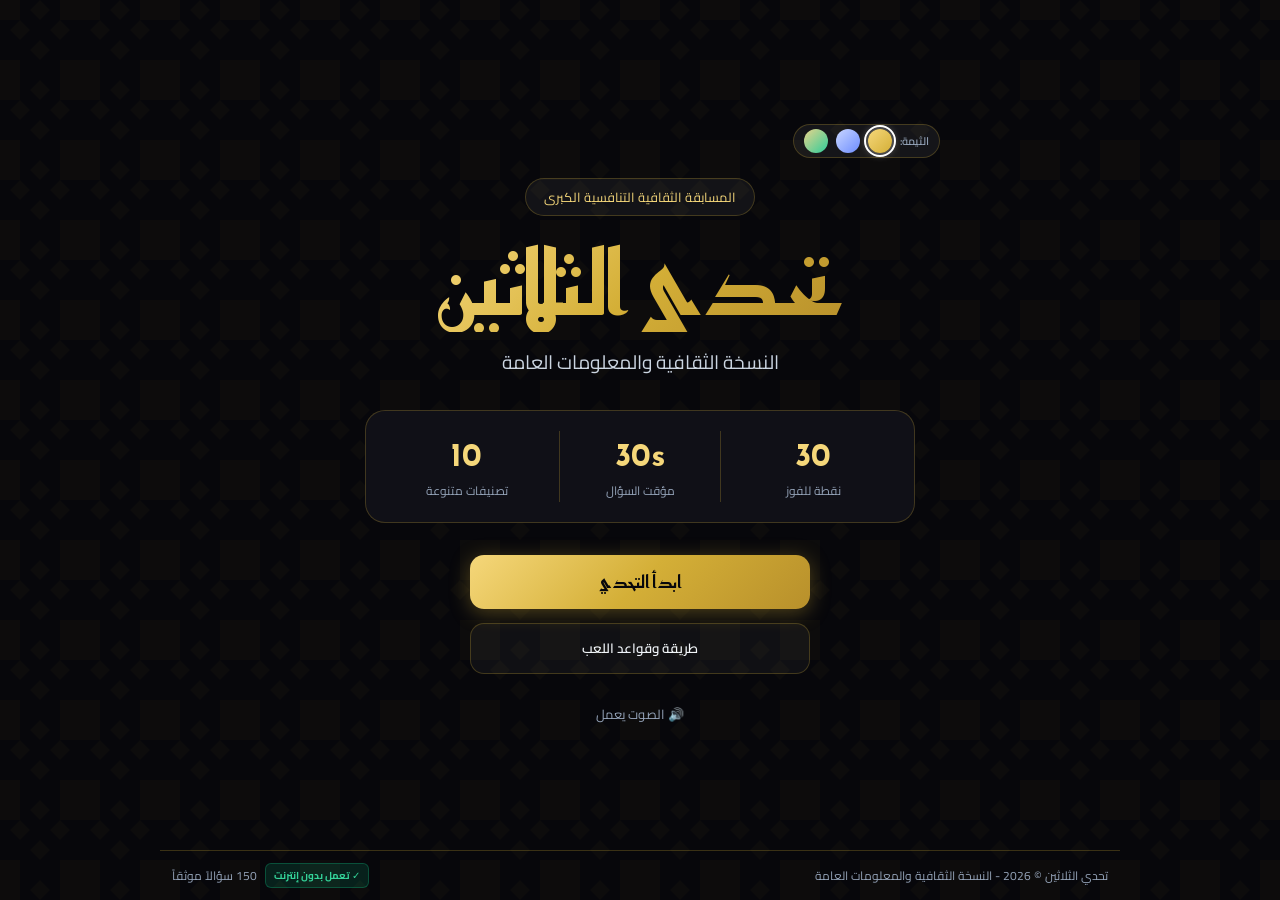
==== public/tahadi-al-thalatheen.html @ 45500a07 "feat: initialize project structure for 30-Challenge Set up React with TypeScript, Tailwind CSS, and " ====
<!DOCTYPE html>
<html lang="ar" dir="rtl" data-theme="gold">
<head>
  <meta charset="UTF-8">
  <meta name="viewport" content="width=device-width, initial-scale=1.0, maximum-scale=1.0, user-scalable=no">
  <title>تحدي الثلاثين - النسخة الثقافية والمعلومات العامة</title>
  
  <!-- PWA & Mobile Meta Tags -->
  <link rel="manifest" href="./manifest.webmanifest">
  <meta name="theme-color" content="#07070B" id="metaThemeColor">
  <meta name="mobile-web-app-capable" content="yes">
  <meta name="apple-mobile-web-app-capable" content="yes">
  <meta name="apple-mobile-web-app-status-bar-style" content="black-translucent">
  <meta name="apple-mobile-web-app-title" content="تحدي 30">
  <link rel="apple-touch-icon" href="./icon.svg">
  <link rel="icon" type="image/svg+xml" href="./icon.svg">

  <!-- Immediate Theme Initializer to Prevent Flash of Unstyled Theme -->
  <script>
    try {
      const savedTheme = localStorage.getItem('tahadi_theme');
      if (savedTheme && ['gold', 'royal-blue', 'emerald'].includes(savedTheme)) {
        document.documentElement.setAttribute('data-theme', savedTheme);
      }
    } catch(e) {}
  </script>

  <!-- Google Fonts: Cairo (Questions & Body) + Reem Kufi (Titles & Display) -->
  <link rel="preconnect" href="https://fonts.googleapis.com">
  <link rel="preconnect" href="https://fonts.gstatic.com" crossorigin>
  <link href="https://fonts.googleapis.com/css2?family=Cairo:wght@400;600;700;800&family=Reem+Kufi:wght@600;700;800;900&display=swap" rel="stylesheet">

  <style>
    /* Reset & Base */
    *, *::before, *::after {
      box-sizing: border-box;
      margin: 0;
      padding: 0;
    }

    /* ========================================================
       Theme Definitions via CSS Variables on :root & data-theme
       ======================================================== */
    :root, [data-theme="gold"] {
      --font-question: "Cairo", "Tajawal", system-ui, -apple-system, "Segoe UI", sans-serif;
      --bg-dark: #07070B;
      --bg-surface: #0E0E16;
      --bg-card: rgba(18, 18, 26, 0.85);
      --accent-primary: #D4AF37;
      --accent-light: #F5D77A;
      --accent-dark: #B8902B;
      --text-main: #F1F5F9;
      --text-muted: #94A3B8;
      --border-accent: rgba(212, 175, 55, 0.25);
      --glow-accent: rgba(212, 175, 55, 0.35);
      --pattern-color: %23D4AF37;
      --theme-meta: #07070B;
    }

    [data-theme="royal-blue"] {
      --font-question: "Cairo", "Tajawal", system-ui, -apple-system, "Segoe UI", sans-serif;
      --bg-dark: #060B1A;
      --bg-surface: #0A132C;
      --bg-card: rgba(15, 27, 61, 0.85);
      --accent-primary: #6C8CFF;
      --accent-light: #C9D6FF;
      --accent-dark: #3B62E0;
      --text-main: #F0F4FF;
      --text-muted: #8DA2D4;
      --border-accent: rgba(108, 140, 255, 0.3);
      --glow-accent: rgba(108, 140, 255, 0.4);
      --pattern-color: %236C8CFF;
      --theme-meta: #060B1A;
    }

    [data-theme="emerald"] {
      --font-question: "Cairo", "Tajawal", system-ui, -apple-system, "Segoe UI", sans-serif;
      --bg-dark: #04120E;
      --bg-surface: #071D17;
      --bg-card: rgba(11, 42, 33, 0.85);
      --accent-primary: #2ECC9A;
      --accent-light: #E8D48B;
      --accent-dark: #1B8E68;
      --text-main: #F0FDF8;
      --text-muted: #7AAFA0;
      --border-accent: rgba(46, 204, 154, 0.3);
      --glow-accent: rgba(46, 204, 154, 0.4);
      --pattern-color: %232ECC9A;
      --theme-meta: #04120E;
    }

    body {
      background-color: var(--bg-dark);
      color: var(--text-main);
      font-family: 'Cairo', system-ui, -apple-system, sans-serif;
      min-height: 100vh;
      display: flex;
      flex-direction: column;
      user-select: none;
      -webkit-user-select: none;
      overflow-x: hidden;
      position: relative;
      transition: background-color 0.4s ease, color 0.4s ease;
    }

    h1, h2, h3, .font-display {
      font-family: 'Reem Kufi', 'Cairo', sans-serif;
    }

    /* Typography specific to Questions, Answers, and Hints */
    .question-card {
      font-family: var(--font-question);
    }
    .question-text {
      font-family: var(--font-question);
      font-weight: 700;
      line-height: 1.8;
      font-size: clamp(1.25rem, 2.2vw + 0.8rem, 2.4rem);
      text-wrap: balance;
      letter-spacing: 0;
      color: var(--text-main);
    }
    .answer-text {
      font-family: var(--font-question);
      font-weight: 800;
      letter-spacing: 0;
      color: var(--accent-light);
    }
    .hint-text {
      font-family: var(--font-question);
      font-weight: 600;
      letter-spacing: 0;
      font-size: 0.95em;
    }

    /* Subtle Islamic Geometric Pattern with Dynamic Variable */
    .bg-pattern {
      position: fixed;
      inset: 0;
      pointer-events: none;
      opacity: 0.035;
      background-image: url("data:image/svg+xml,%3Csvg width='80' height='80' viewBox='0 0 80 80' xmlns='http://www.w3.org/2000/svg'%3E%3Cg fill='%23D4AF37' fill-rule='evenodd'%3E%3Cpath d='M40 0l10 10-10 10-10-10L40 0zm0 40l10 10-10 10-10-10L40 40zm-20-20l10 10-10 10-10-10L20 20zm40 0l10 10-10 10-10-10L60 20zM0 0h20v20H0V0zm60 0h20v20H60V0zM0 60h20v20H0V60zm60 0h20v20H60V60z'/%3E%3C/g%3E%3C/svg%3E");
      z-index: 0;
      transition: opacity 0.4s ease;
    }

    .accent-gradient-text {
      background: linear-gradient(135deg, var(--accent-light) 0%, var(--accent-primary) 50%, var(--accent-dark) 100%);
      -webkit-background-clip: text;
      -webkit-text-fill-color: transparent;
    }

    .glass-box {
      background: var(--bg-card);
      backdrop-filter: blur(16px);
      -webkit-backdrop-filter: blur(16px);
      border: 1px solid var(--border-accent);
      border-radius: 20px;
      transition: background 0.4s ease, border-color 0.4s ease, box-shadow 0.4s ease;
    }

    .accent-glow {
      box-shadow: 0 0 25px -5px var(--glow-accent);
    }
    .accent-glow-lg {
      box-shadow: 0 0 45px -5px var(--glow-accent);
    }

    /* Buttons */
    button {
      font-family: inherit;
      cursor: pointer;
      border: none;
      outline: none;
      transition: all 0.2s cubic-bezier(0.16, 1, 0.3, 1);
    }
    button:active {
      transform: scale(0.97);
    }
    button:disabled {
      opacity: 0.35;
      cursor: not-allowed;
      transform: none !important;
    }

    .btn-accent {
      background: linear-gradient(135deg, var(--accent-light) 0%, var(--accent-primary) 50%, var(--accent-dark) 100%);
      color: #07070B;
      font-weight: 800;
      border-radius: 14px;
      padding: 14px 28px;
      font-size: 1.1rem;
      box-shadow: 0 4px 20px var(--glow-accent);
    }
    .btn-accent:hover {
      filter: brightness(1.1);
    }

    .btn-outline {
      background: rgba(255, 255, 255, 0.04);
      border: 1px solid var(--border-accent);
      color: var(--text-main);
      border-radius: 14px;
      padding: 12px 24px;
      font-weight: 600;
    }
    .btn-outline:hover {
      background: rgba(255, 255, 255, 0.08);
      border-color: var(--accent-primary);
    }

    .btn-success {
      background: linear-gradient(135deg, #10B981 0%, #059669 100%);
      color: #FFFFFF;
      font-weight: 800;
      border-radius: 16px;
      padding: 16px;
      font-size: 1.1rem;
      box-shadow: 0 4px 20px rgba(16, 185, 129, 0.3);
    }
    .btn-danger {
      background: linear-gradient(135deg, #EF4444 0%, #DC2626 100%);
      color: #FFFFFF;
      font-weight: 800;
      border-radius: 16px;
      padding: 16px;
      font-size: 1.1rem;
      box-shadow: 0 4px 20px rgba(239, 68, 68, 0.3);
    }

    /* Container Layout */
    .container {
      width: 100%;
      max-width: 960px;
      margin: 0 auto;
      padding: 16px;
      position: relative;
      z-index: 10;
      flex: 1;
      display: flex;
      flex-direction: column;
    }

    @keyframes pulseUrgent {
      0%, 100% { transform: scale(1); opacity: 1; }
      50% { transform: scale(1.05); opacity: 0.85; }
    }
    .urgent-timer {
      animation: pulseUrgent 0.6s infinite ease-in-out;
    }

    /* Flame Glow Animations for Streak */
    @keyframes flamePulse {
      0%, 100% { transform: scale(1); filter: drop-shadow(0 0 5px #F59E0B); }
      50% { transform: scale(1.18); filter: drop-shadow(0 0 14px #EF4444); }
    }
    .flame-active {
      display: inline-block;
      animation: flamePulse 1s infinite ease-in-out;
    }

    /* Modals */
    .modal-overlay {
      position: fixed;
      inset: 0;
      background: rgba(0, 0, 0, 0.84);
      backdrop-filter: blur(12px);
      z-index: 100;
      display: flex;
      align-items: center;
      justify-content: center;
      padding: 16px;
    }
    .modal-box {
      width: 100%;
      max-width: 540px;
      background: var(--bg-surface);
      border: 1px solid var(--border-accent);
      border-radius: 24px;
      padding: 28px;
      box-shadow: 0 20px 50px rgba(0, 0, 0, 0.8);
      position: relative;
    }

    /* Circular Lifeline Button */
    .lifeline-btn {
      width: 52px;
      height: 52px;
      border-radius: 50%;
      display: flex;
      align-items: center;
      justify-content: center;
      background: rgba(255, 255, 255, 0.05);
      border: 1.5px solid var(--border-accent);
      color: var(--accent-light);
      position: relative;
      transition: all 0.25s ease;
    }
    .lifeline-btn:hover:not(:disabled) {
      background: rgba(255, 255, 255, 0.12);
      border-color: var(--accent-primary);
      box-shadow: 0 0 15px var(--glow-accent);
      transform: translateY(-2px);
    }
    .lifeline-btn.used {
      opacity: 0.35;
      background: rgba(0,0,0,0.4);
      border-color: rgba(255,255,255,0.1);
      color: #64748B;
      cursor: not-allowed;
    }

    /* Theme Switcher Badges */
    .theme-dot {
      width: 24px;
      height: 24px;
      border-radius: 50%;
      cursor: pointer;
      position: relative;
      transition: transform 0.2s, box-shadow 0.2s;
    }
    .theme-dot:hover {
      transform: scale(1.15);
    }
    .theme-dot.active {
      outline: 2px solid #FFF;
      outline-offset: 2px;
      box-shadow: 0 0 10px rgba(255, 255, 255, 0.6);
    }

    ::-webkit-scrollbar { width: 6px; }
    ::-webkit-scrollbar-track { background: var(--bg-dark); }
    ::-webkit-scrollbar-thumb { background: var(--border-accent); border-radius: 9999px; }
  </style>
</head>
<body>
  <div class="bg-pattern"></div>
  <canvas id="confettiCanvas" style="position:fixed; inset:0; pointer-events:none; z-index:90;"></canvas>

  <div class="container" id="app">
    <!-- Screen content dynamically mounted here by JavaScript -->
  </div>

  <footer style="position:relative; z-index:10; padding:12px; text-align:center; font-size:12px; color:var(--text-muted); border-top:1px solid var(--border-accent); display:flex; justify-content:space-between; align-items:center; max-width:960px; margin:0 auto; width:100%;">
    <span>تحدي الثلاثين © 2026 - النسخة الثقافية والمعلومات العامة</span>
    <div style="display:flex; align-items:center; gap:8px;">
      <span id="pwaOfflineBadge" style="display:none; padding:2px 8px; border-radius:6px; font-size:10px; font-weight:700; background:rgba(16,185,129,0.15); color:#34D399; border:1px solid rgba(16,185,129,0.3);">
        ✓ تعمل بدون إنترنت
      </span>
      <span>150 سؤالاً موثقاً</span>
    </div>
  </footer>

  <script>
    // ==========================================
    // 1) ثوابت اللعبة وقواعد التخصيص
    // ==========================================
    const TARGET_WIN_SCORE = 30; // حد الفوز بالنقاط
    const QUESTION_TIMER_SECONDS = 30; // مدة المؤقت لكل سؤال بالثواني
    const STREAK_THRESHOLD = 3; // عدد الإجابات المتتالية للحصول على نقطة إضافية
    const BET_POINTS = 2; // نقاط الرهان (+2 للصح و -2 للخطأ)

    // ==========================================
    // 2) بنك الأسئلة الثقافية (150 سؤالاً موثقاً)
    // ==========================================
    const QUESTIONS_BANK = [
      // --- تاريخ (15) ---
      { id: 'h1', category: 'تاريخ', difficulty: 'easy', question: 'ما هي أقدم عاصمة مأهولة بالسكان بشكل مستمر في العالم حتى اليوم؟', answer: 'دمشق', hint: 'عاصمة عربية تقع في بلاد الشام' },
      { id: 'h2', category: 'تاريخ', difficulty: 'easy', question: 'في أي قارة نشأت حضارة الإنكا القديمة وازدهرت؟', answer: 'أمريكا الجنوبية', hint: 'قارة جبال الأنديز وغابات الأمازون' },
      { id: 'h3', category: 'تاريخ', difficulty: 'easy', question: 'ما هي الحضارة التي شيدت أهرامات الجيزة الخالدة؟', answer: 'الحضارة المصرية القديمة (الفراعنة)', hint: 'قامت على ضفاف نهر النيل' },
      { id: 'h4', category: 'تاريخ', difficulty: 'medium', question: 'من هو القائد المسلم الذي قاد فتح بلاد الأندلس عام 711م؟', answer: 'طارق بن زياد', hint: 'سُمي جبل ومضيق باسمه' },
      { id: 'h5', category: 'تاريخ', difficulty: 'medium', question: 'ما هي المدينة الرومانية التي دُفنت تحت رماد بركان فيزوف عام 79م؟', answer: 'بومبي (Pompeii)', hint: 'تقع في جنوب إيطاليا وتبدأ بحرف الباء' },
      { id: 'h6', category: 'تاريخ', difficulty: 'medium', question: 'ما هي المعركة المفصلية التي أوقف فيها المسلمون زحف التتار عام 1260م؟', answer: 'معركة عين جالوت', hint: 'قاد جيش المسلمين السلطان سيف الدين قطز' },
      { id: 'h7', category: 'تاريخ', difficulty: 'medium', question: 'في أي عام ميلادي انتهت الحرب العالمية الثانية رسمياً؟', answer: '1945م', hint: 'منتصف أربعينيات القرن العشرين' },
      { id: 'h8', category: 'تاريخ', difficulty: 'medium', question: 'ما هو الجدار التاريخي الذي سقط عام 1989 معلناً قرب نهاية الحرب الباردة؟', answer: 'جدار برلين', hint: 'كان يفصل بين شطري العاصمة الألمانية' },
      { id: 'h9', category: 'تاريخ', difficulty: 'hard', question: 'ما هو الاسم التاريخي لمدينة إسطنبول قبل فتحها العثماني عام 1453م؟', answer: 'القسطنطينية (بيزنطة)', hint: 'كانت عاصمة الإمبراطورية البيزنطية' },
      { id: 'h10', category: 'تاريخ', difficulty: 'hard', question: 'من هو الملك البابلي صاحب أقدم مسلّة تشريعية مدونة في التاريخ؟', answer: 'حمورابي', hint: 'شريعة قانونية شهيرة تضم 282 مادة' },
      { id: 'h11', category: 'تاريخ', difficulty: 'hard', question: 'ما هي الدولة الآسيوية التي يعود إليها فضل اختراع الورق والبارود والبوصلة والطباعة بالقوالب؟', answer: 'الصين', hint: 'حضارة سور الصين العظيم' },
      { id: 'h12', category: 'تاريخ', difficulty: 'easy', question: 'ما هو اللقب الملكي الذي كان يحمله حكام مصر القديمة؟', answer: 'فرعون', hint: 'لُقّب به رمسيس وتحوتمس وإخناتون' },
      { id: 'h13', category: 'تاريخ', difficulty: 'medium', question: 'في أي قرن ميلادي اندلعت الثورة الفرنسية وسقط سجن الباستيل (1789م)؟', answer: 'القرن الثامن عشر', hint: 'بين عامي 1700 و1799' },
      { id: 'h14', category: 'تاريخ', difficulty: 'hard', question: 'ما هو الاسم التاريخي لشبكة الطرق البرية التجارية التي ربطت الصين بأوروبا؟', answer: 'طريق الحرير', hint: 'سُمي باسم المنسوج الفاخر' },
      { id: 'h15', category: 'تاريخ', difficulty: 'hard', question: 'من هو الرحالة العربي الملقب بـ "أمير الرحالين" صاحب كتاب "تحفة النظار"؟', answer: 'ابن بطوطة', hint: 'ولد في طنجة بالمغرب في القرن 14' },

      // --- جغرافيا (15) ---
      { id: 'g1', category: 'جغرافيا', difficulty: 'easy', question: 'ما هو أطول نهر في العالم وفي قارة إفريقيا؟', answer: 'نهر النيل', hint: 'يمر بمصر والسودان ويصب في البحر المتوسط' },
      { id: 'g2', category: 'جغرافيا', difficulty: 'easy', question: 'ما هي أكبر قارة في العالم من حيث المساحة وعدد السكان؟', answer: 'آسيا', hint: 'تضم الصين وروسيا والهند' },
      { id: 'g3', category: 'جغرافيا', difficulty: 'easy', question: 'ما هي عاصمة سلطنة عُمان؟', answer: 'مسقط', hint: 'مدينة ساحلية عريقة تطل على بحر عُمان' },
      { id: 'g4', category: 'جغرافيا', difficulty: 'medium', question: 'ما هو أكبر محيطات الكرة الأرضية من حيث المساحة؟', answer: 'المحيط الهادئ', hint: 'يغطي أكثر من ثلث مساحة كوكب الأرض' },
      { id: 'g5', category: 'جغرافيا', difficulty: 'medium', question: 'ما هي أعلى قمة جبلية على سطح الكرة الأرضية؟', answer: 'قمة إفرست', hint: 'تقع في سلسلة جبال الهيمالايا' },
      { id: 'g6', category: 'جغرافيا', difficulty: 'medium', question: 'ما هي أصغر دولة ذات سيادة في العالم من حيث المساحة؟', answer: 'الفاتيكان', hint: 'تقع بالكامل داخل العاصمة الإيطالية روما' },
      { id: 'g7', category: 'جغرافيا', difficulty: 'medium', question: 'ما هو المضيق المائي الذي يفصل بين القارة الإفريقية وشبه الجزيرة الإيبيرية؟', answer: 'مضيق جبل طارق', hint: 'يربط البحر المتوسط بالمحيط الأطلسي' },
      { id: 'g8', category: 'جغرافيا', difficulty: 'medium', question: 'ما هي الدولة العربية التي تقع جزرها بالكامل في المحيط الهندي؟', answer: 'جزر القمر', hint: 'عاصمتها موروني' },
      { id: 'g9', category: 'جغرافيا', difficulty: 'hard', question: 'ما هو أكبر مسطح مائي داخلي ومغلق (بحيرة حبيسة) في العالم مساحةً؟', answer: 'بحر قزوين', hint: 'تطل عليه خمس دول منها إيران وروسيا' },
      { id: 'g10', category: 'جغرافيا', difficulty: 'hard', question: 'ما هي الدولة التي تمتلك أكبر عدد مسجل من الجزر في العالم؟', answer: 'السويد', hint: 'دولة إسكندنافية عاصمتها ستوكهولم' },
      { id: 'g11', category: 'جغرافيا', difficulty: 'hard', question: 'ما هو أعمق منخفض محيطي سحيق مكتشف على كوكب الأرض حتى الآن؟', answer: 'خندق ماريانا', hint: 'يقع غرب المحيط الهادئ ويصل لعمق 11 كم' },
      { id: 'g12', category: 'جغرافيا', difficulty: 'easy', question: 'ما هي أكبر صحراء رملية حارة في العالم تمتد عبر شمال إفريقيا؟', answer: 'الصحراء الكبرى', hint: 'تمتد عبر مصر والجزائر والمغرب والسودان' },
      { id: 'g13', category: 'جغرافيا', difficulty: 'medium', question: 'في أي دولة في أمريكا الجنوبية تقع شلالات إجوازو الشهيرة مع الأرجنتين؟', answer: 'البرازيل', hint: 'أكبر دولة في أمريكا الجنوبية' },
      { id: 'g14', category: 'جغرافيا', difficulty: 'hard', question: 'ما هي العاصمة الفيدرالية الرسمية لكندا؟', answer: 'أوتاوا', hint: 'ليست تورونتو ولا مونتريال ولا فانكوفر' },
      { id: 'g15', category: 'جغرافيا', difficulty: 'hard', question: 'ما هو المضيق الاستراتيجي الذي يربط مياه الخليج العربي بخليج عُمان وبحر العرب؟', answer: 'مضيق هرمز', hint: 'يفصل بين سلطنة عُمان وإيران' },

      // --- علوم (15) ---
      { id: 's1', category: 'علوم', difficulty: 'easy', question: 'ما هو الكوكب الأقرب إلى الشمس في نظامنا الشمسي؟', answer: 'عطارد', hint: 'كوكب صخري صغير وسريع الدوران' },
      { id: 's2', category: 'علوم', difficulty: 'easy', question: 'ما هو الغاز الحيوي الأساسي الذي تتنفسه الكائنات الحية وتعتمد عليه في التنفس الخلوي؟', answer: 'الأكسجين', hint: 'رمزه الكيميائي O' },
      { id: 's3', category: 'علوم', difficulty: 'easy', question: 'ما هو العضو العضلي الرئيسي المسؤول عن ضخ وتوزيع الدم في جسم الإنسان؟', answer: 'القلب', hint: 'ينبض باستمرار في القفص الصدري' },
      { id: 's4', category: 'علوم', difficulty: 'medium', question: 'ما هو العنصر الكيميائي الأكثر وفرة وانتشاراً في الكون بأسره؟', answer: 'الهيدروجين', hint: 'رمزه H وهو أبسط وأخف ذرة' },
      { id: 's5', category: 'علوم', difficulty: 'medium', question: 'كم تبلغ سرعة الضوء التقريبية في الفراغ بالكيلومتر في الثانية الواحدة؟', answer: '300,000 كم/ثانية (300 ألف)', hint: 'ثلاثمائة ألف كيلومتر في الثانية' },
      { id: 's6', category: 'علوم', difficulty: 'medium', question: 'ما هو المعدن الوحيد الذي يبقى في الحالة السائلة في درجة حرارة الغرفة العادية؟', answer: 'الزئبق', hint: 'رمزه Hg ويستخدم في موازين الحرارة' },
      { id: 's7', category: 'علوم', difficulty: 'medium', question: 'ما هي الوحدة البنائية والوظيفية الأساسية الصغرى في تركيب جميع الكائنات الحية؟', answer: 'الخلية', hint: 'قد تكون وحيدة أو متعددة' },
      { id: 's8', category: 'علوم', difficulty: 'medium', question: 'ما هو أكبر عضو في جسم الإنسان من حيث الوزن والمساحة السطحية؟', answer: 'الجلد', hint: 'يغطي الجسم الخارجي بالكامل' },
      { id: 's9', category: 'علوم', difficulty: 'hard', question: 'ما هي الجسيمات دون الذرية سالبة الشحنة التي تدور حول نواة الذرة؟', answer: 'الإلكترونات', hint: 'كتلتها ضئيلة جداً مقارنة بالبروتونات' },
      { id: 's10', category: 'علوم', difficulty: 'hard', question: 'ما هو الجزيء الحيوي المسؤول عن حمل وتشفير الصفات والتعليمات الوراثية في الخلايا؟', answer: 'الحمض النووي (DNA)', hint: 'يتخذ شكل لولب مزدوج شهير' },
      { id: 's11', category: 'علوم', difficulty: 'hard', question: 'ما هو الغاز الدفيء الرئيسي المنبعث من الوقود والمسؤول الأول عن الاحتباس الحراري؟', answer: 'ثاني أكسيد الكربون (CO2)', hint: 'تطلقه الكائنات بالزفير وتمتصه النباتات' },
      { id: 's12', category: 'علوم', difficulty: 'easy', question: 'ما هي الحالة الفيزيائية للماء عند درجة حرارة 120 درجة مئوية تحت الضغط الجوي العادي؟', answer: 'الحالة الغازية (بخار)', hint: 'درجة غليان الماء الطبيعية هي 100 مئوية' },
      { id: 's13', category: 'علوم', difficulty: 'medium', question: 'ما هو الكوكب في مجموعتنا الشمسية الذي يُلقب بـ "الكوكب الأحمر"؟', answer: 'المريخ', hint: 'بسبب انتشار أكسيد الحديد على سطحه' },
      { id: 's14', category: 'علوم', difficulty: 'hard', question: 'من هو العالم الفيزيائي الذي صاغ النظرية النسبية الخاصة والعامة؟', answer: 'ألبرت أينشتاين', hint: 'صاحب معادلة الطاقة E = mc²' },
      { id: 's15', category: 'علوم', difficulty: 'hard', question: 'ما هو الطائر الوحيد القادر على الطيران إلى الخلف؟', answer: 'طائر الطنان', hint: 'طائر دقيق الحجم وسريع خفقان الجناحين' },

      // --- ثقافة إسلامية (15) ---
      { id: 'i1', category: 'ثقافة إسلامية', difficulty: 'easy', question: 'كم عدد سور القرآن الكريم؟', answer: '114 سورة', hint: 'تبدأ بالفاتحة وتختتم بالناس' },
      { id: 'i2', category: 'ثقافة إسلامية', difficulty: 'easy', question: 'ما هي أول قبلة توجه إليها المسلمون في صلاتهم قبل تحويلها إلى المسجد الحرام؟', answer: 'المسجد الأقصى (القدس الشريف)', hint: 'ثالث الحرمين الشريفين' },
      { id: 'i3', category: 'ثقافة إسلامية', difficulty: 'easy', question: 'ما هي السورة القرآنية التي تُلقب بـ "أم الكتاب" و"السبع المثاني"؟', answer: 'سورة الفاتحة', hint: 'أول سورة في ترتيب المصحف' },
      { id: 'i4', category: 'ثقافة إسلامية', difficulty: 'medium', question: 'من هو أول الخلفاء الراشدين رضي الله عنه وصاحب رسول الله ﷺ في الغار؟', answer: 'أبو بكر الصديق', hint: 'عبد الله بن أبي قحافة رضي الله عنه' },
      { id: 'i5', category: 'ثقافة إسلامية', difficulty: 'medium', question: 'كم عدد أركان الإسلام الخمسة كما وردت في الحديث النبوي الشريف؟', answer: 'خمسة أركان', hint: 'شهادتان، صلاة، زكاة، صوم، وحج' },
      { id: 'i6', category: 'ثقافة إسلامية', difficulty: 'medium', question: 'ما هي أطول سورة في القرآن الكريم والتي تشتمل على آية الكرسي وآية الدين؟', answer: 'سورة البقرة', hint: 'السورة الثانية في المصحف الشريف' },
      { id: 'i7', category: 'ثقافة إسلامية', difficulty: 'medium', question: 'من هو القائد والصحابي الجليل الذي لقبه النبي ﷺ بـ "سيف الله المسلول"؟', answer: 'خالد بن الوليد رضي الله عنه', hint: 'قائد معركتي اليرموك والولجة' },
      { id: 'i8', category: 'ثقافة إسلامية', difficulty: 'medium', question: 'في أي شهر هجري يؤدي المسلمون فريضة الحج والوقوف بعرفة؟', answer: 'شهر ذو الحجة', hint: 'الشهر الثاني عشر والأخير في السنة الهجرية' },
      { id: 'i9', category: 'ثقافة إسلامية', difficulty: 'hard', question: 'ما هي السورة القرآنية الوحيدة التي لا تبدأ بـ "بسم الله الرحمن الرحيم"؟', answer: 'سورة التوبة (براءة)', hint: 'سورة مدنية تقع في الجزء العاشر' },
      { id: 'i10', category: 'ثقافة إسلامية', difficulty: 'hard', question: 'من هو الخليفة الراشدي الذي أمر بجمع القرآن الكريم في مصحف إمام واحد ونشره في الأمصار؟', answer: 'عثمان بن عفان رضي الله عنه', hint: 'ذو النورين وثالث الخلفاء الراشدين' },
      { id: 'i11', category: 'ثقافة إسلامية', difficulty: 'hard', question: 'ما هي المعركة الكبرى الأولى الفاصلة بين المسلمين وقريش في السنة الثانية للهجرة؟', answer: 'غزوة بدر الكبرى', hint: 'سماها القرآن الكريم "يوم الفرقان"' },
      { id: 'i12', category: 'ثقافة إسلامية', difficulty: 'easy', question: 'ما اسم الغار الذي كان يتعبد فيه النبي ﷺ بمكة ونزل عليه فيه أول الوحي؟', answer: 'غار حراء', hint: 'يقع في أعلى جبل النور' },
      { id: 'i13', category: 'ثقافة إسلامية', difficulty: 'medium', question: 'من هو الصحابي الذي أشار على رسول الله ﷺ بحفر الخندق في غزوة الأحزاب؟', answer: 'سلمان الفارسي رضي الله عنه', hint: 'صحابي جليل أصله من بلاد فارس' },
      { id: 'i14', category: 'ثقافة إسلامية', difficulty: 'hard', question: 'ما هي السورة القرآنية التي ذُكرت فيها البسملة مرتين اثنتين؟', answer: 'سورة النمل', hint: 'وردت في الآية: إنه من سليمان وإنه بسم الله الرحمن الرحيم' },
      { id: 'i15', category: 'ثقافة إسلامية', difficulty: 'hard', question: 'ما هي أعظم آية في كتاب الله الكريم كما أخبر النبي ﷺ أُبي بن كعب؟', answer: 'آية الكرسي', hint: 'الآية رقم 255 من سورة البقرة' },

      // --- أدب وشعر عربي (15) ---
      { id: 'l1', category: 'أدب وشعر عربي', difficulty: 'easy', question: 'من هو الشاعر العباسي الفذ صاحب البيت: "الخيلُ والليلُ والبيداءُ تعرفني... والرمحُ والقرطاسُ والقلمُ"؟', answer: 'أبو الطيب المتنبي', hint: 'أحمد بن الحسين، أشهر شعراء العرب' },
      { id: 'l2', category: 'أدب وشعر عربي', difficulty: 'easy', question: 'ما هو العمل الأدبي التراثي الشهير الذي يروي حكايات شهرزاد مع الملك شهريار؟', answer: 'ألف ليلة وليلة', hint: 'يضم حكايات السندباد وعلي بابا' },
      { id: 'l3', category: 'أدب وشعر عربي', difficulty: 'easy', question: 'من هو الشاعر المصري الكبير الملقب بـ "أمير الشعراء" في العصر الحديث؟', answer: 'أحمد شوقي', hint: 'صاحب مسرحيات مجنون ليلى ومصرع كليوباترا' },
      { id: 'l4', category: 'أدب وشعر عربي', difficulty: 'medium', question: 'ماذا تُسمى القصائد الطوال المذهبة التي علقها العرب على جدران الكعبة لجودتها؟', answer: 'المعلقات', hint: 'عددها سبع أو عشر قصائد جاهلية' },
      { id: 'l5', category: 'أدب وشعر عربي', difficulty: 'medium', question: 'من هو الشاعر الجاهلي صاحب المعلقة التي مطلعها: "قِفا نَبكِ مِن ذِكرى حَبيبٍ وَمَنزِلِ"؟', answer: 'امرؤ القيس', hint: 'يُلقب بالملك الضليل' },
      { id: 'l6', category: 'أدب وشعر عربي', difficulty: 'medium', question: 'من هو الفقيه والأديب الأندلسي صاحب كتاب "طوق الحمامة في الأُلفة والأُلاّف"؟', answer: 'ابن حزم الأندلسي', hint: 'عالم قرطبي كبير من أئمة المذهب الظاهري' },
      { id: 'l7', category: 'أدب وشعر عربي', difficulty: 'medium', question: 'من هو الروائي والأديب العربي الحائز على جائزة نوبل في الأدب عام 1988؟', answer: 'نجيب محفوظ', hint: 'عميد الرواية العربية وصاحب الثلاثية' },
      { id: 'l8', category: 'أدب وشعر عربي', difficulty: 'medium', question: 'من هو الشاعر الفلسطيني الملقب بشاعر الأرض وصاحب "سجل أنا عربي"؟', answer: 'محمود درويش', hint: 'من أبرز رواد الشعر العربي الحديث' },
      { id: 'l9', category: 'أدب وشعر عربي', difficulty: 'hard', question: 'من هو الشاعر والفيلسوف العباسي الضرير الملقب بـ "رهين المحبسين"؟', answer: 'أبو العلاء المعري', hint: 'حبس العمى وحبس البيت في معرة النعمان' },
      { id: 'l10', category: 'أدب وشعر عربي', difficulty: 'hard', question: 'من هو الأديب العباسي البليغ الذي ترجم كتاب "كليلة ودمنة" الخالد إلى العربية؟', answer: 'عبد الله بن المقفع', hint: 'أديب بليغ في العصر العباسي الأول' },
      { id: 'l11', category: 'أدب وشعر عربي', difficulty: 'hard', question: 'من هو حكيم شعراء الجاهلية وصاحب الحوليات ومعلقته: "سَئِمتُ تَكاليفَ الحَياةِ"؟', answer: 'زهير بن أبي سُلمى', hint: 'شاعر جاهلي عرف بنبذ الحروب والحكمة' },
      { id: 'l12', category: 'أدب وشعر عربي', difficulty: 'easy', question: 'من هو الشاعر التونسي صاحب البيت: "إذا الشعبُ يوماً أراد الحياة... فلا بدّ أن يستجيبَ القدر"؟', answer: 'أبو القاسم الشابي', hint: 'شاعر الخضراء وصاحب ديوان أغاني الحياة' },
      { id: 'l13', category: 'أدب وشعر عربي', difficulty: 'medium', question: 'من هو المبتكر الأول لفن "المقامات" في الأدب العربي وبطل مقاماته عيسى بن هشام؟', answer: 'بديع الزمان الهمذاني', hint: 'أديب عباسي برع في السجع والنثر الفني' },
      { id: 'l14', category: 'أدب وشعر عربي', difficulty: 'hard', question: 'ما هو اسم الموسوعة الأدبية والغنائية الضخمة التي صنفها أبو الفرج الأصفهاني؟', answer: 'كتاب الأغاني', hint: 'استغرق 50 عاماً في جمعه في 24 مجلداً' },
      { id: 'l15', category: 'أدب وشعر عربي', difficulty: 'hard', question: 'ما هو لقب الشاعرة تماضر بنت عمرو التي اشتهرت برثائها الباكي لأخيها صخر؟', answer: 'الخنساء', hint: 'شاعرة مخضرمة عاصرت الجاهلية والإسلام' },

      // --- فنون وسينما (15) ---
      { id: 'a1', category: 'فنون وسينما', difficulty: 'easy', question: 'من هو الرسام الإيطالي في عصر النهضة الذي رسم لوحة "الموناليزا" الشهيرة؟', answer: 'ليوناردو دا فينشي', hint: 'رسم أيضاً لوحة العشاء الأخير' },
      { id: 'a2', category: 'فنون وسينما', difficulty: 'easy', question: 'ما هي أرفع جائزة سينمائية عالمية تقدمها أكاديمية فنون وعلوم الصور المتحركة سنوياً؟', answer: 'جائزة الأوسكار (Oscar)', hint: 'تمثال ذهبي صغير وشهير' },
      { id: 'a3', category: 'فنون وسينما', difficulty: 'easy', question: 'ما هي الآلة الوترية الشرقية التقليدية التي تُلقب بسلطان الآلات الموسيقية؟', answer: 'العود', hint: 'آلة ذات صندوق كمثري الشكل تعزف بريشة' },
      { id: 'a4', category: 'فنون وسينما', difficulty: 'medium', question: 'من هو الملحن المصري الرائد الملقب بـ "فنان الشعب" ومؤلف نشيد "بلادي بلادي"؟', answer: 'سيد درويش', hint: 'مجدد الموسيقى وباعث نهضتها الحديثة' },
      { id: 'a5', category: 'فنون وسينما', difficulty: 'medium', question: 'ما هي المدينة الفرنسية التي تحتضن سنوياً أشهر مهرجان سينمائي يمنح "السعفة الذهبية"؟', answer: 'كان (Cannes)', hint: 'مدينة ساحلية على الريفييرا الفرنسية' },
      { id: 'a6', category: 'فنون وسينما', difficulty: 'medium', question: 'من هو الرسام الهولندي صاحب اللوحة الشهيرة "ليلة مرصعة بالنجوم"؟', answer: 'فينسنت فان غوخ', hint: 'رسم أيضاً سلسلة دوار الشمس' },
      { id: 'a7', category: 'فنون وسينما', difficulty: 'medium', question: 'ما هي الدولة الآسيوية التي نشأ فيها وتطور فن الرسوم المتحركة "الأنمي"؟', answer: 'اليابان', hint: 'موطن استوديو غيبلي والمخرج ميازاكي' },
      { id: 'a8', category: 'فنون وسينما', difficulty: 'medium', question: 'من هي المطربة السورية الراحلة شقيقة الفنان فريد الأطرش صاحبة أغنية "يا طيور"؟', answer: 'أسمهان (آمال الأطرش)', hint: 'صاحبة صوت أوبرالي شرقي خارق' },
      { id: 'a9', category: 'فنون وسينما', difficulty: 'hard', question: 'ما هو المصطلح الفني للزخارف الهندسية والنباتية المتشابكة في العمارة الإسلامية؟', answer: 'الأرابيسك (الرقش العربي)', hint: 'يزين جدران المساجد والقصور الإسلامية' },
      { id: 'a10', category: 'فنون وسينما', difficulty: 'hard', question: 'من هو المخرج السينمائي المصري صاحب أفلام "باب الحديد" و"الأرض" و"المصير"؟', answer: 'يوسف شاهين', hint: 'حائز جائزة اليوبيل الذهبي لمهرجان كان' },
      { id: 'a11', category: 'فنون وسينما', difficulty: 'hard', question: 'ما هو اسم اللوحة التكعيبية الضخمة لبيكاسو التي جسد فيها أهوال قصف بلدة إسبانية؟', answer: 'غيرنيكا (Guernica)', hint: 'رسمت بالأبيض والأسود والرمادي عام 1937' },
      { id: 'a12', category: 'فنون وسينما', difficulty: 'easy', question: 'ما هو اللون الناتج عن مزج اللونين الأساسيين الأزرق والأصفر بالتساوي؟', answer: 'الأخضر', hint: 'لون الطبيعة والغطاء النباتي' },
      { id: 'a13', category: 'فنون وسينما', difficulty: 'medium', question: 'من هو الموسيقار الألماني العظيم الذي أبدع السيمفونية التاسعة رغم فقدانه للسمع؟', answer: 'لودفيج فان بيتهوفن', hint: 'مؤلف "من أجل إليز" والسنفونية الخامسة' },
      { id: 'a14', category: 'فنون وسينما', difficulty: 'hard', question: 'ما هو الفيلم الخيالي الملحمي الذي حصد 11 جائزة أوسكار كاملة عام 2004 معادلاً الرقم القياسي؟', answer: 'سيد الخواتم: عودة الملك (The Lord of the Rings)', hint: 'الجزء الثالث من ثلاثية المخرج بيتر جاكسون' },
      { id: 'a15', category: 'فنون وسينما', difficulty: 'hard', question: 'ما هو المقام الموسيقي الشرقي الذي يُعد "أبو المقامات" وتعني كلمته الاستقامة؟', answer: 'مقام الراست', hint: 'يبدأ من درجة دو ويحتوي على ربع التون' },

      // --- تقنية (15) ---
      { id: 't1', category: 'تقنية', difficulty: 'easy', question: 'ما هو نظام التشغيل مفتوح المصدر الذي طور نواته لينوس تورفالدس؟', answer: 'لينكس (Linux)', hint: 'يتخذ البطريق تكس شعاراً له' },
      { id: 't2', category: 'تقنية', difficulty: 'easy', question: 'ما هي الشركة التكنولوجية العملاقة المطورة لنظام تشغيل الهواتف "أندرويد"؟', answer: 'جوجل (Google)', hint: 'أكبر محرك بحث في العالم' },
      { id: 't3', category: 'تقنية', difficulty: 'easy', question: 'ما هو الاختصار الإنجليزي المكون من 3 أحرف لشبكة الويب العالمية؟', answer: 'WWW (World Wide Web)', hint: 'يسبق الروابط في متصفح الإنترنت' },
      { id: 't4', category: 'تقنية', difficulty: 'medium', question: 'ما هي لغة البرمجة القياسية المستخدمة لإضافة التفاعلية والحيوية داخل متصفحات الويب؟', answer: 'جافاسكريبت (JavaScript)', hint: 'تُختصر بـ JS' },
      { id: 't5', category: 'تقنية', difficulty: 'medium', question: 'ما هي التقنية اللامركزية المعتمدة على سلاسل الكتل المشفرة وتعمل بها العملات الرقمية؟', answer: 'البلوكشين (Blockchain)', hint: 'سجل موزع ومقاوم للتعديل' },
      { id: 't6', category: 'تقنية', difficulty: 'medium', question: 'من هو المؤسس المشارك لشركة أبل الذي أحدث ثورة بإطلاق أول آيفون عام 2007؟', answer: 'ستيف جوبز (Steve Jobs)', hint: 'رائد ثورة الهواتف والحواسيب الشخصية' },
      { id: 't7', category: 'تقنية', difficulty: 'medium', question: 'ما هي أصغر وحدة لقياس وتخزين البيانات الرقمية في علوم الحاسوب (0 أو 1)؟', answer: 'البت (Bit)', hint: 'كل 8 وحدات منها تكوّن بايتاً واحداً' },
      { id: 't8', category: 'تقنية', difficulty: 'medium', question: 'ما هو الاختصار المكون من حرفين لمصطلح "الذكاء الاصطناعي" بالإنجليزية؟', answer: 'AI (Artificial Intelligence)', hint: 'يبدأ بـ A ويليه I' },
      { id: 't9', category: 'تقنية', difficulty: 'hard', question: 'ما هو بروتوكول نقل النص الفائق الآمن المشفر المستخدم لتأمين اتصال المتصفح بالمواقع؟', answer: 'HTTPS', hint: 'يحمل حرف S دلالة على الأمان والحماية' },
      { id: 't10', category: 'تقنية', difficulty: 'hard', question: 'من هو العالم الإنجليزي الملقب بأبي علوم الحاسوب وصاحب اختبار الذكاء الشهير؟', answer: 'آلان تورنغ (Alan Turing)', hint: 'كسر شفرة آلة الإنجما الألمانية' },
      { id: 't11', category: 'تقنية', difficulty: 'hard', question: 'ما اسم أول شبكة حواسيب مترابطة أنشأتها وزارة الدفاع الأمريكية عام 1969؟', answer: 'أربانت (ARPANET)', hint: 'تطورت لاحقاً لتصبح شبكة الإنترنت' },
      { id: 't12', category: 'تقنية', difficulty: 'easy', question: 'ما هي الشريحة الأساسية في الحاسوب التي تُلقب بـ "عقل الحاسوب"؟', answer: 'المعالج المركزي (CPU)', hint: 'وحدة المعالجة المركزية Central Processing Unit' },
      { id: 't13', category: 'تقنية', difficulty: 'medium', question: 'ما هي الشركة المطورة لمحرك الألعاب Unreal Engine ولعبة فورتنايت؟', answer: 'إيبك جيمز (Epic Games)', hint: 'شركة أمريكية رائدة في صناعة الألعاب' },
      { id: 't14', category: 'تقنية', difficulty: 'hard', question: 'ما هي لغة صفحات الأنماط المسؤولة عن تنسيق مظهر وألوان وخطوط صفحات الويب؟', answer: 'CSS (Cascading Style Sheets)', hint: 'اختصار من ثلاثة أحرف' },
      { id: 't15', category: 'تقنية', difficulty: 'hard', question: 'ما هو اسم نموذج الذكاء الاصطناعي التوليدي الرائد لشركة جوجل؟', answer: 'جيميني (Gemini)', hint: 'اسم يعبر عن برج الجوزاء فلكياً' },

      // --- لغة عربية (15) ---
      { id: 'ar1', category: 'لغة عربية', difficulty: 'easy', question: 'كم عدد الحروف الهجائية الرسمية في اللغة العربية؟', answer: '28 حرفاً', hint: 'تبدأ بالألف وتنتهي بالياء' },
      { id: 'ar2', category: 'لغة عربية', difficulty: 'easy', question: 'ما هو الحرف الذي تنفرد به اللغة العربية دون سائر لغات العالم وتُلقب باسمه؟', answer: 'حرف الضاد', hint: 'تُعرف العربية بلغة الضاد' },
      { id: 'ar3', category: 'لغة عربية', difficulty: 'easy', question: 'ما هي علامة الرفع الإعرابية الأصلية للأسماء المفردة في النحو؟', answer: 'الضمة', hint: 'حركة تشبه الواو الصغيرة فوق الحرف' },
      { id: 'ar4', category: 'لغة عربية', difficulty: 'medium', question: 'ما هو المصطلح البلاغي المقابل والمعاكس تماماً لمصطلح "الإيجاز"؟', answer: 'الإطناب (أو الإسهاب)', hint: 'بسط الكلام وأداء المعنى بألفاظ زائدة لفائدة' },
      { id: 'ar5', category: 'لغة عربية', difficulty: 'medium', question: 'ما هو جمع كلمة "امرأة" في اللغة العربية من غير لفظها ومفردها؟', answer: 'نِساء (أو نِسوة)', hint: 'اسم جمع لا مفرد له من لفظه' },
      { id: 'ar6', category: 'لغة عربية', difficulty: 'medium', question: 'ما هو المعجم اللغوي العربي الموسوعي الشهير الذي ألفه العلامة ابن منظور؟', answer: 'لسان العرب', hint: 'أضخم معاجم اللغة العربية وأشملها' },
      { id: 'ar7', category: 'لغة عربية', difficulty: 'medium', question: 'ما هو نوع المشتق في كلمة "مَكتَب" للدلالة على مكان وزمان الكتابة؟', answer: 'اسم مكان', hint: 'على وزن مَفْعَل' },
      { id: 'ar8', category: 'لغة عربية', difficulty: 'medium', question: 'ما هو الاسم في النحو الذي لا يلحقه التنوين ويُجر بالفتحة نيابة عن الكسرة؟', answer: 'الممنوع من الصرف', hint: 'مثل مساجد ومصابيح وأفضل' },
      { id: 'ar9', category: 'لغة عربية', difficulty: 'hard', question: 'من هو العالم اللغوي العبقري واضع علم العروض وضابط بحور الشعر العربي الستة عشر؟', answer: 'الخليل بن أحمد الفراهيدي', hint: 'أستاذ سيبويه وصاحب معجم العين' },
      { id: 'ar10', category: 'لغة عربية', difficulty: 'hard', question: 'ما هو أول معجم مكتوب في تاريخ العربية وجاء مرتباً بحسب مخارج الحروف الصوتية؟', answer: 'معجم العين', hint: 'ألفه الخليل بن أحمد وبدأ بحرف العين' },
      { id: 'ar11', category: 'لغة عربية', difficulty: 'hard', question: 'ما هو الفعل الماضي الناقص الجامد الذي يفيد نفي اتصاف المبتدأ بالخبر؟', answer: 'ليسَ', hint: 'من أخوات كان' },
      { id: 'ar12', category: 'لغة عربية', difficulty: 'easy', question: 'ما هو نوع الجمع في كلمات مثل: "مُهندسون، صابرين، معلمون"؟', answer: 'جمع مذكر سالم', hint: 'ينتهي بزيادة واو ونون أو ياء ونون' },
      { id: 'ar13', category: 'لغة عربية', difficulty: 'medium', question: 'من هو إمام النحاة البصريين صاحب أول كتاب شامل في قواعد النحو عُرف ببساطة بـ "الكتاب"؟', answer: 'سيبويه', hint: 'لقب فارسي يعني رائحة التفاح' },
      { id: 'ar14', category: 'لغة عربية', difficulty: 'hard', question: 'ما هي الجملة التي تبدأ بفعل مسند وتتألف من فعل وفاعل؟', answer: 'الجملة الفعلية', hint: 'تقابل الجملة الاسمية' },
      { id: 'ar15', category: 'لغة عربية', difficulty: 'hard', question: 'ماذا يُسمى المحسن البديعي اللفظي الذي يقوم على توافق نهايات فواصل الجمل في الحرف الأخير؟', answer: 'السجع', hint: 'مثل: الصوم حرمان مشروع، وتأديب بالخشوع' },

      // --- اقتصاد ومال (15) ---
      { id: 'e1', category: 'اقتصاد ومال', difficulty: 'easy', question: 'ما هي العملة النقدية الرسمية الموحدة المستخدمة في معظم دول الاتحاد الأوروبي؟', answer: 'اليورو (Euro)', hint: 'رمزها €' },
      { id: 'e2', category: 'اقتصاد ومال', difficulty: 'easy', question: 'ما هو المعدن النفيس الأصفر الذي يُعتبر الملاذ الآمن تاريخياً للمستثمرين واحتياطي البنوك؟', answer: 'الذهب', hint: 'معدن ثمين لا يصدأ' },
      { id: 'e3', category: 'اقتصاد ومال', difficulty: 'easy', question: 'ما هو المصطلح الاقتصادي للارتفاع المستمر والشامل في المستوى العام لأسعار السلع والخدمات؟', answer: 'التضخم (Inflation)', hint: 'يؤدي لانخفاض القوة الشرائية للنقود' },
      { id: 'e4', category: 'اقتصاد ومال', difficulty: 'medium', question: 'في أي مدينة أمريكية يقع شارع "وول ستريت" الشهير قلب البورصة والمال عالمياً؟', answer: 'نيويورك', hint: 'عاصمة المال العالمية وتضم مانهاتن' },
      { id: 'e5', category: 'اقتصاد ومال', difficulty: 'medium', question: 'ما هو المؤشر الذي يقيس القيمة السوقية الإجمالية للسلع والخدمات المنتجة محلياً في بلد ما خلال عام؟', answer: 'الناتج المحلي الإجمالي (GDP)', hint: 'Gross Domestic Product' },
      { id: 'e6', category: 'اقتصاد ومال', difficulty: 'medium', question: 'ما هو الكيان المالي الحكومي المسؤول عن إصدار العملة وتحديد السياسة النقدية وسعر الفائدة؟', answer: 'البنك المركزي', hint: 'يُلقب ببنك البنوك ومقرض الملاذ الأخير' },
      { id: 'e7', category: 'اقتصاد ومال', difficulty: 'medium', question: 'ما هو الاسم الذي يُطلق على المركز المالي التاريخي في قلب العاصمة البريطانية لندن؟', answer: 'حي السيتي (The City of London)', hint: 'يُعرف أيضاً بالميل المربع' },
      { id: 'e8', category: 'اقتصاد ومال', difficulty: 'medium', question: 'ماذا يُسمى الفارق السلبي عندما تزيد نفقات ومصروفات الدولة العامة عن إجمالي إيراداتها؟', answer: 'عجز الموازنة (Fiscal Deficit)', hint: 'عكس مصطلح الفائض المالي' },
      { id: 'e9', category: 'اقتصاد ومال', difficulty: 'hard', question: 'من هو الاقتصادي الاسكتلندي الملقب بأبي الاقتصاد الكلاسيكي وصاحب كتاب "ثروة الأمم"؟', answer: 'آدم سميث (Adam Smith)', hint: 'صاحب نظرية اليد الخفية المنظمة للأسواق' },
      { id: 'e10', category: 'اقتصاد ومال', difficulty: 'hard', question: 'ما هي المنظمة الدولية الشهيرة التي تضم الدول المصدرة للبترول وتنسق حصص إنتاج النفط؟', answer: 'أوبك (OPEC)', hint: 'مقرها في العاصمة النمساوية فيينا' },
      { id: 'e11', category: 'اقتصاد ومال', difficulty: 'hard', question: 'ما هو المؤشر المالي الأمريكي البارز الذي يقيس أداء أكبر 500 شركة مساهمة في البورصات الأمريكية؟', answer: 'إس آند بي 500 (S&P 500)', hint: 'Standard & Poor\'s 500' },
      { id: 'e12', category: 'اقتصاد ومال', difficulty: 'easy', question: 'ما هي العملة الوطنية الرسمية للمملكة العربية السعودية؟', answer: 'الريال السعودي', hint: 'ينقسم إلى 100 هللة' },
      { id: 'e13', category: 'اقتصاد ومال', difficulty: 'medium', question: 'ماذا يُطلق على السوق المنظمة التي يتم فيها بيع وشراء أسهم الشركات والسندات المالية؟', answer: 'البورصة (سوق الأسهم / الأوراق المالية)', hint: 'تتيح للشركات طرح أسهمها للاستثمار' },
      { id: 'e14', category: 'اقتصاد ومال', difficulty: 'hard', question: 'ما هو المصطلح المصرفي للقرض طويل الأجل لشراء عقار مع رهن العقار نفسه ضماناً للسداد؟', answer: 'التمويل / الرهن العقاري (Mortgage)', hint: 'يسدد بأقساط دورية على مدى سنوات' },
      { id: 'e15', category: 'اقتصاد ومال', difficulty: 'hard', question: 'ماذا يُسمى الهيكل السوقي الذي ينفرد فيه منتج واحد بالسيطرة على سلعة معينة دون وجود منافس؟', answer: 'الاحتكار (Monopoly)', hint: 'انعدام المنافسة واستئثار طرف واحد بالعرض' },

      // --- ألغاز ومنطق (15) ---
      { id: 'p1', category: 'ألغاز ومنطق', difficulty: 'easy', question: 'ما هو الشيء الذي كلما أخذتَ ونزعتَ منه زاد اتساعاً وكَبُر حجمه؟', answer: 'الحفرة', hint: 'تجويف في الأرض كلما حفرته كبر' },
      { id: 'p2', category: 'ألغاز ومنطق', difficulty: 'easy', question: 'ما هو الشيء الذي يمتلك أسناناً كثيرة ولكنه لا يعَض أبداً؟', answer: 'المشط', hint: 'تستخدمه يومياً لتصفيف الشعر' },
      { id: 'p3', category: 'ألغاز ومنطق', difficulty: 'easy', question: 'ما هو الشيء الذي يمشي ويسري بلا أرجل، ويبكي ويسكب الدموع بلا عيون؟', answer: 'السحاب (أو المطر)', hint: 'في كبد السماء وينزل منه الغيث' },
      { id: 'p4', category: 'ألغاز ومنطق', difficulty: 'medium', question: 'ما هو الشيء الذي يقف دائماً أمامك وفي انتظارك، ولكنك لا تستطيع رؤيته أبداً؟', answer: 'المستقبل', hint: 'ما يأتي بعد اللحظة الراهنة والغد' },
      { id: 'p5', category: 'ألغاز ومنطق', difficulty: 'medium', question: 'ما هو الشيء الذي له عين واحدة واضحة في رأسه، ولكنه أعمى لا يرى بها شيئاً؟', answer: 'إبرة الخياطة', hint: 'يُمرر الخيط عبر عينها' },
      { id: 'p6', category: 'ألغاز ومنطق', difficulty: 'medium', question: 'شيء يولد طويل القامة، وكلما مرت عليه الساعات صغر وقصر حتى ينتهي، ما هو؟', answer: 'الشمعة', hint: 'تشتعل لتنير وتذوب مع الوقت' },
      { id: 'p7', category: 'ألغاز ومنطق', difficulty: 'medium', question: 'ما هو الشيء الذي يكسو جميع الناس ويصنع لهم الثياب، ولكنه يظل دائماً عارياً؟', answer: 'الإبرة', hint: 'أداة الخياطة المعدنية الرفيعة' },
      { id: 'p8', category: 'ألغاز ومنطق', difficulty: 'medium', question: 'رجل سار تحت وابل المطر الغزير بلا مظلة ولا قبعة، ومع ذلك لم تبتل شعرة واحدة من رأسه! لماذا؟', answer: 'لأنه رجل أصلع تماماً', hint: 'لا يملك شعراً أصلاً' },
      { id: 'p9', category: 'ألغاز ومنطق', difficulty: 'hard', question: 'هو ابن أبيك وابن أمك بالدم، ولكنه ليس بأخيك ولا بأختك، فمن يكون هذا الشخص؟', answer: 'أنت نفسك', hint: 'الشخص المتحدث باللغز نفسه' },
      { id: 'p10', category: 'ألغاز ومنطق', difficulty: 'hard', question: 'ما هو القفص العجيب الذي يستحيل أن تحبس أو تضع فيه طائراً أو كائناً حياً أبداً؟', answer: 'القفص الصدري', hint: 'جزء تشريحي عظمي يحمي القلب والرئتين' },
      { id: 'p11', category: 'ألغاز ومنطق', difficulty: 'hard', question: 'قطار كهربائي فائق السرعة يسير متجهاً نحو الشمال بسرعة 150 كم/ساعة، في أي اتجاه سيتطاير دخانه؟', answer: 'ليس له دخان (لأنه قطار كهربائي)', hint: 'ركز جيداً في مصدر تشغيل هذا القطار' },
      { id: 'p12', category: 'ألغاز ومنطق', difficulty: 'easy', question: 'ما هو الشيء الذي يتكلم بجميع لغات العالم ويكرر كل كلامك دون أن يمتلك لساناً أو عقلاً؟', answer: 'صدى الصوت', hint: 'يرتد صوتك في الأودية والقاعات الفارغة' },
      { id: 'p13', category: 'ألغاز ومنطق', difficulty: 'medium', question: 'ما هو الباب الذي يستحيل عليك فتحه مهما حاولت واستخدمت من قوى؟', answer: 'الباب المفتوح بالفعل', hint: 'هو مفتوح سلفاً فلا يمكن فتحه ثانية' },
      { id: 'p14', category: 'ألغاز ومنطق', difficulty: 'hard', question: 'ما هو الشيء الغذائي الذي إذا وضعته في الماء المغلي زادت صلابته وتماسك وتجمد؟', answer: 'البيض', hint: 'يتخثر زلاله بالحرارة ويصبح صلباً' },
      { id: 'p15', category: 'ألغاز ومنطق', difficulty: 'hard', question: 'خمسة أفراد مشوا معاً في العراء تحت مظلة صغيرة واحدة، ومع ذلك لم يبتل أحد منهم بقطرة ماء! كيف؟', answer: 'لأنه لم يكن هناك مطر أصلاً (الجو صحو)', hint: 'المظلة كانت بدون هطول أمطار' }
    ];

    const ALL_CATEGORIES = [
      'تاريخ', 'جغرافيا', 'علوم', 'ثقافة إسلامية', 'أدب وشعر عربي', 
      'فنون وسينما', 'تقنية', 'لغة عربية', 'اقتصاد ومال', 'ألغاز ومنطق'
    ];

    // ==========================================
    // 3) نظام الصوتيات الإجرائي (Web Audio API)
    // ==========================================
    class SoundFX {
      constructor() {
        this.ctx = null;
        this.muted = false;
        try {
          const m = localStorage.getItem('tahadi_sound_muted');
          if (m !== null) this.muted = JSON.parse(m);
        } catch(e) {}
      }
      init() {
        if (!this.ctx) {
          const AudioCtx = window.AudioContext || window.webkitAudioContext;
          if (AudioCtx) this.ctx = new AudioCtx();
        }
        if (this.ctx && this.ctx.state === 'suspended') this.ctx.resume();
      }
      toggleMute() {
        this.muted = !this.muted;
        try { localStorage.setItem('tahadi_sound_muted', JSON.stringify(this.muted)); } catch(e) {}
        return this.muted;
      }
      playClick() {
        if (this.muted) return;
        this.init();
        if (!this.ctx) return;
        const osc = this.ctx.createOscillator();
        const g = this.ctx.createGain();
        osc.type = 'triangle';
        osc.frequency.setValueAtTime(440, this.ctx.currentTime);
        osc.frequency.exponentialRampToValueAtTime(880, this.ctx.currentTime + 0.05);
        g.gain.setValueAtTime(0.08, this.ctx.currentTime);
        g.gain.exponentialRampToValueAtTime(0.001, this.ctx.currentTime + 0.05);
        osc.connect(g);
        g.connect(this.ctx.destination);
        osc.start();
        osc.stop(this.ctx.currentTime + 0.05);
      }
      playCorrect() {
        if (this.muted) return;
        this.init();
        if (!this.ctx) return;
        [523.25, 659.25, 783.99, 1046.50].forEach((freq, idx) => {
          const osc = this.ctx.createOscillator();
          const g = this.ctx.createGain();
          osc.type = 'sine';
          osc.frequency.setValueAtTime(freq, this.ctx.currentTime + idx * 0.08);
          g.gain.setValueAtTime(0, this.ctx.currentTime + idx * 0.08);
          g.gain.linearRampToValueAtTime(0.12, this.ctx.currentTime + idx * 0.08 + 0.02);
          g.gain.exponentialRampToValueAtTime(0.001, this.ctx.currentTime + idx * 0.08 + 0.35);
          osc.connect(g);
          g.connect(this.ctx.destination);
          osc.start(this.ctx.currentTime + idx * 0.08);
          osc.stop(this.ctx.currentTime + idx * 0.08 + 0.36);
        });
      }
      playWrong() {
        if (this.muted) return;
        this.init();
        if (!this.ctx) return;
        const osc = this.ctx.createOscillator();
        const g = this.ctx.createGain();
        osc.type = 'sawtooth';
        osc.frequency.setValueAtTime(150, this.ctx.currentTime);
        osc.frequency.linearRampToValueAtTime(100, this.ctx.currentTime + 0.3);
        g.gain.setValueAtTime(0.12, this.ctx.currentTime);
        g.gain.linearRampToValueAtTime(0.001, this.ctx.currentTime + 0.35);
        osc.connect(g);
        g.connect(this.ctx.destination);
        osc.start();
        osc.stop(this.ctx.currentTime + 0.35);
      }
      playTick(urgent = false) {
        if (this.muted) return;
        this.init();
        if (!this.ctx) return;
        const osc = this.ctx.createOscillator();
        const g = this.ctx.createGain();
        osc.type = urgent ? 'sawtooth' : 'triangle';
        osc.frequency.setValueAtTime(urgent ? 880 : 520, this.ctx.currentTime);
        g.gain.setValueAtTime(urgent ? 0.07 : 0.04, this.ctx.currentTime);
        g.gain.exponentialRampToValueAtTime(0.001, this.ctx.currentTime + 0.04);
        osc.connect(g);
        g.connect(this.ctx.destination);
        osc.start();
        osc.stop(this.ctx.currentTime + 0.04);
      }
      playTimeout() {
        if (this.muted) return;
        this.init();
        if (!this.ctx) return;
        [196, 185, 174].forEach((f, idx) => {
          const osc = this.ctx.createOscillator();
          const g = this.ctx.createGain();
          osc.type = 'sawtooth';
          osc.frequency.setValueAtTime(f, this.ctx.currentTime + idx * 0.12);
          g.gain.setValueAtTime(0.12, this.ctx.currentTime + idx * 0.12);
          g.gain.exponentialRampToValueAtTime(0.001, this.ctx.currentTime + idx * 0.12 + 0.2);
          osc.connect(g);
          g.connect(this.ctx.destination);
          osc.start(this.ctx.currentTime + idx * 0.12);
          osc.stop(this.ctx.currentTime + idx * 0.12 + 0.22);
        });
      }
      playVictory() {
        if (this.muted) return;
        this.init();
        if (!this.ctx) return;
        const notes = [
          { f: 523.25, d: 0.15 }, { f: 659.25, d: 0.15 },
          { f: 783.99, d: 0.15 }, { f: 1046.50, d: 0.4 },
          { f: 880.00, d: 0.2 }, { f: 1046.50, d: 0.6 }
        ];
        let t = this.ctx.currentTime;
        notes.forEach(n => {
          const osc = this.ctx.createOscillator();
          const g = this.ctx.createGain();
          osc.type = 'triangle';
          osc.frequency.setValueAtTime(n.f, t);
          g.gain.setValueAtTime(0, t);
          g.gain.linearRampToValueAtTime(0.15, t + 0.02);
          g.gain.exponentialRampToValueAtTime(0.001, t + n.d);
          osc.connect(g);
          g.connect(this.ctx.destination);
          osc.start(t);
          osc.stop(t + n.d + 0.05);
          t += n.d;
        });
      }
      playStreakBonus() {
        if (this.muted) return;
        this.init();
        if (!this.ctx) return;
        [587.33, 739.99, 880.00, 1174.66].forEach((f, i) => {
          const osc = this.ctx.createOscillator();
          const g = this.ctx.createGain();
          osc.type = 'triangle';
          osc.frequency.setValueAtTime(f, this.ctx.currentTime + i * 0.07);
          g.gain.setValueAtTime(0, this.ctx.currentTime + i * 0.07);
          g.gain.linearRampToValueAtTime(0.15, this.ctx.currentTime + i * 0.07 + 0.02);
          g.gain.exponentialRampToValueAtTime(0.001, this.ctx.currentTime + i * 0.07 + 0.4);
          osc.connect(g);
          g.connect(this.ctx.destination);
          osc.start(this.ctx.currentTime + i * 0.07);
          osc.stop(this.ctx.currentTime + i * 0.07 + 0.42);
        });
      }
      playBetFanfare() {
        if (this.muted) return;
        this.init();
        if (!this.ctx) return;
        const osc = this.ctx.createOscillator();
        const g = this.ctx.createGain();
        osc.type = 'sawtooth';
        osc.frequency.setValueAtTime(330, this.ctx.currentTime);
        osc.frequency.exponentialRampToValueAtTime(660, this.ctx.currentTime + 0.25);
        g.gain.setValueAtTime(0.12, this.ctx.currentTime);
        g.gain.exponentialRampToValueAtTime(0.001, this.ctx.currentTime + 0.28);
        osc.connect(g);
        g.connect(this.ctx.destination);
        osc.start();
        osc.stop(this.ctx.currentTime + 0.28);
      }
    }
    const audio = new SoundFX();

    // ==========================================
    // 4) حالة اللعبة (State Object)
    // ==========================================
    const state = {
      theme: 'gold', // 'gold' | 'royal-blue' | 'emerald'
      screen: 'SPLASH', // 'SPLASH' | 'SETUP' | 'PLAY' | 'VICTORY'
      team1: { 
        name: 'الفريق الذهبي', 
        score: 0, 
        correct: 0, 
        streak: 0, 
        longestStreak: 0, 
        lifelines: { firstLetter: false, extraTime: false, consultFriend: false }, 
        betsLeft: 2, 
        skips: 0 
      },
      team2: { 
        name: 'الفريق الملكي', 
        score: 0, 
        correct: 0, 
        streak: 0, 
        longestStreak: 0, 
        lifelines: { firstLetter: false, extraTime: false, consultFriend: false }, 
        betsLeft: 2, 
        skips: 0 
      },
      activeTeamIndex: 0,
      selectedCategories: [...ALL_CATEGORIES],
      selectedDifficulty: 'all',
      questions: [],
      currentIndex: 0,
      answerRevealed: false,
      isPaused: false,
      isProcessing: false,
      isTieBreaker: false,

      // Betting Round State
      isBettingPhase: false,
      isCurrentQuestionBet: false,

      // Question Lifelines Tracking (Only 1 lifeline per question)
      questionLifelineUsed: false,
      firstLetterClue: '',

      // Friend Consultation Timer
      consultTimer: {
        active: false,
        secondsLeft: 20,
        intervalId: null
      },

      // Question Timer with Date.now()
      timeRemaining: QUESTION_TIMER_SECONDS,
      timerStart: 0,
      timerRemainingAtStart: QUESTION_TIMER_SECONDS,
      timerInterval: null,
      lastTickSec: QUESTION_TIMER_SECONDS,

      // Temporary streak notification banner
      streakAlert: null
    };

    // Load saved theme
    try {
      const saved = localStorage.getItem('tahadi_theme');
      if (saved && ['gold', 'royal-blue', 'emerald'].includes(saved)) {
        state.theme = saved;
      }
    } catch(e) {}

    function setTheme(t) {
      if (!['gold', 'royal-blue', 'emerald'].includes(t)) return;
      state.theme = t;
      document.documentElement.setAttribute('data-theme', t);
      try {
        localStorage.setItem('tahadi_theme', t);
      } catch(e) {}

      // Update meta theme-color
      const meta = document.getElementById('metaThemeColor');
      if (meta) {
        meta.setAttribute('content', t === 'gold' ? '#07070B' : t === 'royal-blue' ? '#060B1A' : '#04120E');
      }
      render();
    }

    function shuffle(arr) {
      const copy = [...arr];
      for (let i = copy.length - 1; i > 0; i--) {
        const j = Math.floor(Math.random() * (i + 1));
        [copy[i], copy[j]] = [copy[j], copy[i]];
      }
      return copy;
    }

    // Helper: calculate first letter clue
    function calculateFirstLetterClue(answer) {
      const clean = answer.replace(/[()]/g, '').trim();
      const firstLetter = clean.match(/[ء-ي]/)?.[0] || clean[0];
      const letterCount = clean.replace(/[^ء-ي]/g, '').length;
      let blanks = '';
      for (let i = 1; i < letterCount; i++) {
        blanks += ' _';
      }
      return `${firstLetter}${blanks} — (${letterCount} حروف)`;
    }

    // ==========================================
    // 5) التحكم بالمؤقت بدقة Date.now()
    // ==========================================
    function stopTimer() {
      if (state.timerInterval) {
        clearInterval(state.timerInterval);
        state.timerInterval = null;
      }
    }

    function startTimer(duration) {
      stopTimer();
      state.timeRemaining = duration;
      state.timerRemainingAtStart = duration;
      state.timerStart = Date.now();
      state.lastTickSec = Math.ceil(duration);

      state.timerInterval = setInterval(() => {
        if (state.isPaused || state.consultTimer.active) return;
        const elapsed = (Date.now() - state.timerStart) / 1000;
        const rem = Math.max(0, state.timerRemainingAtStart - elapsed);
        state.timeRemaining = rem;

        const ceilVal = Math.ceil(rem);
        if (ceilVal < state.lastTickSec && ceilVal > 0) {
          state.lastTickSec = ceilVal;
          if (ceilVal <= 5) audio.playTick(true);
          else if (ceilVal <= 10) audio.playTick(false);
        }

        updateTimerDisplay();

        if (rem <= 0) {
          stopTimer();
          audio.playTimeout();
          updateTimerDisplay();
        }
      }, 50);
    }

    function pauseTimer() {
      if (state.isPaused) return;
      state.isPaused = true;
      const elapsed = (Date.now() - state.timerStart) / 1000;
      state.timerRemainingAtStart = Math.max(0, state.timerRemainingAtStart - elapsed);
      state.timeRemaining = state.timerRemainingAtStart;
    }

    function resumeTimer() {
      if (!state.isPaused) return;
      state.isPaused = false;
      state.timerStart = Date.now();
      state.lastTickSec = Math.ceil(state.timerRemainingAtStart);
    }

    // Add 15 extra seconds (Lifeline 2)
    function addExtraTime() {
      const active = state.activeTeamIndex === 0 ? state.team1 : state.team2;
      if (active.lifelines.extraTime || state.questionLifelineUsed || state.answerRevealed || state.isPaused) return;

      audio.playClick();
      active.lifelines.extraTime = true;
      state.questionLifelineUsed = true;

      // Add 15 seconds, max 45s
      const newRem = Math.min(45, state.timeRemaining + 15);
      state.timeRemaining = newRem;
      state.timerRemainingAtStart = newRem;
      state.timerStart = Date.now();
      state.lastTickSec = Math.ceil(newRem);

      renderPlay();
    }

    // First Letter Lifeline (Lifeline 1)
    function revealFirstLetter() {
      const active = state.activeTeamIndex === 0 ? state.team1 : state.team2;
      if (active.lifelines.firstLetter || state.questionLifelineUsed || state.answerRevealed || state.isPaused) return;

      const q = state.questions[state.currentIndex];
      if (!q) return;

      audio.playClick();
      active.lifelines.firstLetter = true;
      state.questionLifelineUsed = true;
      state.firstLetterClue = calculateFirstLetterClue(q.answer);

      renderPlay();
    }

    // Consult Friend Lifeline (Lifeline 3)
    function startConsultFriend() {
      const active = state.activeTeamIndex === 0 ? state.team1 : state.team2;
      if (active.lifelines.consultFriend || state.questionLifelineUsed || state.answerRevealed || state.isPaused) return;

      audio.playClick();
      active.lifelines.consultFriend = true;
      state.questionLifelineUsed = true;

      // Pause main timer accurately
      const elapsed = (Date.now() - state.timerStart) / 1000;
      state.timerRemainingAtStart = Math.max(0, state.timerRemainingAtStart - elapsed);
      state.timeRemaining = state.timerRemainingAtStart;

      // Open consultation modal & start 20s consultation timer
      state.consultTimer.active = true;
      state.consultTimer.secondsLeft = 20;

      showConsultModal();

      state.consultTimer.intervalId = setInterval(() => {
        state.consultTimer.secondsLeft -= 1;
        const el = document.getElementById('consultSecText');
        if (el) el.innerText = state.consultTimer.secondsLeft;

        if (state.consultTimer.secondsLeft <= 0) {
          endConsultFriend();
        }
      }, 1000);
    }

    function endConsultFriend() {
      if (state.consultTimer.intervalId) {
        clearInterval(state.consultTimer.intervalId);
        state.consultTimer.intervalId = null;
      }
      state.consultTimer.active = false;
      const modal = document.getElementById('consultModal');
      if (modal) modal.remove();

      // Resume main timer
      state.timerStart = Date.now();
      state.lastTickSec = Math.ceil(state.timerRemainingAtStart);
      renderPlay();
    }

    // ==========================================
    // 6) احتفال الفوز بـ Canvas Confetti
    // ==========================================
    let confettiCancel = null;
    function runConfetti() {
      const canvas = document.getElementById('confettiCanvas');
      if (!canvas) return;
      const ctx = canvas.getContext('2d');
      canvas.width = window.innerWidth;
      canvas.height = window.innerHeight;

      const particles = [];
      const computed = getComputedStyle(document.documentElement);
      const primaryColor = computed.getPropertyValue('--accent-primary').trim() || '#D4AF37';
      const lightColor = computed.getPropertyValue('--accent-light').trim() || '#F5D77A';
      const colors = [primaryColor, lightColor, '#FFFFFF', '#38BDF8', '#10B981', '#F59E0B'];

      for (let i = 0; i < 160; i++) {
        particles.push({
          x: canvas.width / 2 + (Math.random() - 0.5) * 320,
          y: canvas.height * 0.4 + (Math.random() - 0.5) * 160,
          size: Math.random() * 8 + 4,
          color: colors[Math.floor(Math.random() * colors.length)],
          vx: (Math.random() - 0.5) * 16,
          vy: Math.random() * -14 - 4,
          rot: Math.random() * 360,
          vRot: (Math.random() - 0.5) * 10,
          opacity: 1
        });
      }

      let animId;
      function loop() {
        ctx.clearRect(0, 0, canvas.width, canvas.height);
        for (let i = particles.length - 1; i >= 0; i--) {
          const p = particles[i];
          p.x += p.vx;
          p.y += p.vy;
          p.vy += 0.22;
          p.vx *= 0.985;
          p.rot += p.vRot;
          if (p.y > canvas.height * 0.8) p.opacity -= 0.015;
          if (p.opacity <= 0 || p.y > canvas.height + 20) {
            particles.splice(i, 1);
            continue;
          }
          ctx.save();
          ctx.translate(p.x, p.y);
          ctx.rotate((p.rot * Math.PI) / 180);
          ctx.globalAlpha = Math.max(0, p.opacity);
          ctx.fillStyle = p.color;
          ctx.fillRect(-p.size / 2, -p.size / 4, p.size, p.size * 0.6);
          ctx.restore();
        }
        if (particles.length > 0) animId = requestAnimationFrame(loop);
      }
      animId = requestAnimationFrame(loop);
      confettiCancel = () => {
        cancelAnimationFrame(animId);
        ctx.clearRect(0, 0, canvas.width, canvas.height);
      };
    }

    // ==========================================
    // 7) رندرة الشاشات وتدفق اللعبة
    // ==========================================
    const appEl = document.getElementById('app');

    function render() {
      if (confettiCancel && state.screen !== 'VICTORY') {
        confettiCancel();
        confettiCancel = null;
      }

      if (state.screen === 'SPLASH') renderSplash();
      else if (state.screen === 'SETUP') renderSetup();
      else if (state.screen === 'PLAY') renderPlay();
      else if (state.screen === 'VICTORY') renderVictory();
    }

    // Theme Switcher Widget Component
    function renderThemeSwitcher() {
      return `
        <div style="display:inline-flex; align-items:center; gap:8px; padding:4px 10px; border-radius:99px; background:rgba(255,255,255,0.06); border:1px solid var(--border-accent);">
          <span style="font-size:11px; color:var(--text-muted); font-weight:600;">الثيمة:</span>
          <div class="theme-dot ${state.theme === 'gold' ? 'active' : ''}" style="background:linear-gradient(135deg, #F5D77A, #D4AF37);" title="ذهبي أسود" onclick="setTheme('gold');"></div>
          <div class="theme-dot ${state.theme === 'royal-blue' ? 'active' : ''}" style="background:linear-gradient(135deg, #C9D6FF, #6C8CFF);" title="أزرق ملكي" onclick="setTheme('royal-blue');"></div>
          <div class="theme-dot ${state.theme === 'emerald' ? 'active' : ''}" style="background:linear-gradient(135deg, #E8D48B, #2ECC9A);" title="زمردي" onclick="setTheme('emerald');"></div>
        </div>
      `;
    }

    // --- الشاشة الافتتاحية ---
    function renderSplash() {
      appEl.innerHTML = `
        <div style="flex:1; display:flex; flex-direction:column; align-items:center; justify-content:center; text-align:center; padding:16px 0;">
          <!-- Top Row with Theme Switcher & PWA Install Button -->
          <div style="display:flex; justify-content:space-between; align-items:center; width:100%; max-width:600px; margin-bottom:20px;">
            ${renderThemeSwitcher()}
            <div id="pwaInstallContainer"></div>
          </div>

          <div style="display:inline-block; padding:6px 18px; border-radius:999px; background:rgba(255,255,255,0.05); border:1px solid var(--border-accent); font-size:13px; color:var(--accent-light); margin-bottom:20px;">
            المسابقة الثقافية التنافسية الكبرى
          </div>

          <h1 class="accent-gradient-text" style="font-size:clamp(2.8rem, 8vw, 5.5rem); font-weight:900; line-height:1.1; margin-bottom:12px;">
            تحدي الثلاثين
          </h1>
          <p style="font-size:1.2rem; color:#CBD5E1; margin-bottom:30px;">
            النسخة الثقافية والمعلومات العامة
          </p>

          <div class="glass-box" style="padding:20px; max-width:550px; width:100%; margin-bottom:32px;">
            <div style="display:grid; grid-template-columns:1fr 1fr 1fr; gap:12px; text-align:center;">
              <div>
                <div class="font-display" style="font-size:2rem; font-weight:900; color:var(--accent-light);">${TARGET_WIN_SCORE}</div>
                <div style="font-size:12px; color:var(--text-muted);">نقطة للفوز</div>
              </div>
              <div style="border-right:1px solid var(--border-accent); border-left:1px solid var(--border-accent);">
                <div class="font-display" style="font-size:2rem; font-weight:900; color:var(--accent-light);">${QUESTION_TIMER_SECONDS}s</div>
                <div style="font-size:12px; color:var(--text-muted);">مؤقت السؤال</div>
              </div>
              <div>
                <div class="font-display" style="font-size:2rem; font-weight:900; color:var(--accent-light);">10</div>
                <div style="font-size:12px; color:var(--text-muted);">تصنيفات متنوعة</div>
              </div>
            </div>
          </div>

          <div style="display:flex; flex-direction:column; gap:14px; width:100%; max-width:340px;">
            <button class="btn-accent font-display" onclick="audio.playClick(); state.screen='SETUP'; render();">
              ابدأ التحدي
            </button>
            <button class="btn-outline" onclick="audio.playClick(); showRulesModal();">
              طريقة وقواعد اللعب
            </button>
          </div>

          <div style="margin-top:28px; display:flex; gap:16px; align-items:center; font-size:13px; color:var(--text-muted);">
            <span style="cursor:pointer;" onclick="toggleAudioMute();">
              ${audio.muted ? '🔇 الصوت مكتوم' : '🔊 الصوت يعمل'}
            </span>
          </div>

          <div id="iosInstallHint" style="display:none; margin-top:16px; font-size:12px; color:var(--text-muted); background:rgba(255,255,255,0.05); padding:8px 16px; border-radius:10px; border:1px solid var(--border-accent);">
            📱 لتثبيت التطبيق على آيفون: اضغط زر المشاركة ثم "إضافة إلى الصفحة الرئيسية"
          </div>
        </div>
      `;

      renderPwaInstallButton();
    }

    function toggleAudioMute() {
      audio.toggleMute();
      render();
    }

    // --- شاشة الإعداد ---
    function renderSetup() {
      appEl.innerHTML = `
        <div style="flex:1; display:flex; flex-direction:column; justify-content:center; padding:16px 0;">
          <div class="glass-box" style="padding:28px;">
            <div style="display:flex; justify-content:space-between; align-items:center; margin-bottom:24px; border-bottom:1px solid var(--border-accent); padding-bottom:14px;">
              <div>
                <h2 class="accent-gradient-text" style="font-size:1.8rem; font-weight:800;">إعدادات المواجهة</h2>
                <p style="font-size:13px; color:var(--text-muted);">اختر أسماء الفريقين والتصنيفات والصعوبة</p>
              </div>
              <div style="display:flex; align-items:center; gap:12px;">
                ${renderThemeSwitcher()}
                <button class="btn-outline" style="padding:6px 16px; font-size:13px;" onclick="audio.playClick(); state.screen='SPLASH'; render();">
                  رجوع
                </button>
              </div>
            </div>

            <div style="display:grid; grid-template-columns:1fr 1fr; gap:16px; margin-bottom:24px;">
              <div>
                <label style="display:block; font-size:12px; font-weight:700; color:var(--accent-light); margin-bottom:6px;">
                  اسم الفريق الأول
                </label>
                <input id="team1Input" type="text" maxlength="16" value="${state.team1.name}" 
                  style="width:100%; padding:10px 14px; background:rgba(0,0,0,0.3); border:1px solid var(--border-accent); border-radius:10px; color:#FFF; font-family:inherit; font-size:14px; outline:none;">
              </div>
              <div>
                <label style="display:block; font-size:12px; font-weight:700; color:var(--accent-light); margin-bottom:6px;">
                  اسم الفريق الثاني
                </label>
                <input id="team2Input" type="text" maxlength="16" value="${state.team2.name}" 
                  style="width:100%; padding:10px 14px; background:rgba(0,0,0,0.3); border:1px solid var(--border-accent); border-radius:10px; color:#FFF; font-family:inherit; font-size:14px; outline:none;">
              </div>
            </div>

            <div style="margin-bottom:24px;">
              <label style="display:block; font-size:13px; font-weight:700; color:#E2E8F0; margin-bottom:8px;">
                مستوى الصعوبة:
              </label>
              <div style="display:grid; grid-template-columns:repeat(4, 1fr); gap:8px;">
                ${['all', 'easy', 'medium', 'hard'].map(d => {
                  const lbl = d === 'all' ? 'الكل' : d === 'easy' ? 'سهل' : d === 'medium' ? 'متوسط' : 'صعب';
                  const active = state.selectedDifficulty === d;
                  return `
                    <button onclick="audio.playClick(); state.selectedDifficulty='${d}'; renderSetup();"
                      style="padding:8px; border-radius:8px; font-size:13px; font-weight:700; ${active ? 'background:linear-gradient(135deg, var(--accent-light), var(--accent-primary)); color:#07070B;' : 'background:rgba(255,255,255,0.04); color:var(--text-muted); border:1px solid rgba(255,255,255,0.08);'}">
                      ${lbl}
                    </button>
                  `;
                }).join('')}
              </div>
            </div>

            <div style="margin-bottom:28px;">
              <div style="display:flex; justify-content:space-between; align-items:center; margin-bottom:10px;">
                <label style="font-size:13px; font-weight:700; color:#E2E8F0;">
                  اختيار التصنيفات (${state.selectedCategories.length} من 10 مختارة - الأدنى 3):
                </label>
                <div style="display:flex; gap:12px; font-size:12px;">
                  <span style="color:var(--accent-light); cursor:pointer;" onclick="selectRandomCat();">عشوائي (5)</span>
                  <span style="color:var(--accent-light); cursor:pointer;" onclick="selectAllCat();">تحديد الكل</span>
                </div>
              </div>

              <div style="display:grid; grid-template-columns:repeat(auto-fill, minmax(140px, 1fr)); gap:10px;">
                ${ALL_CATEGORIES.map(cat => {
                  const sel = state.selectedCategories.includes(cat);
                  return `
                    <button onclick="toggleCat('${cat}');"
                      style="padding:10px; border-radius:12px; text-align:center; font-size:13px; font-weight:600; border:1px solid ${sel ? 'var(--accent-primary)' : 'rgba(255,255,255,0.06)'}; ${sel ? 'background:rgba(255,255,255,0.12); color:#FFF; box-shadow:0 0 15px var(--glow-accent);' : 'background:rgba(0,0,0,0.3); color:var(--text-muted);'}">
                      ${cat}
                    </button>
                  `;
                }).join('')}
              </div>
            </div>

            <div style="display:flex; justify-content:flex-end;">
              <button class="btn-accent font-display" onclick="startNewGame();" ${state.selectedCategories.length < 3 ? 'disabled' : ''}>
                دخول حلبة التحدي
              </button>
            </div>
          </div>
        </div>
      `;
    }

    function toggleCat(cat) {
      audio.playClick();
      if (state.selectedCategories.includes(cat)) {
        if (state.selectedCategories.length <= 3) return;
        state.selectedCategories = state.selectedCategories.filter(c => c !== cat);
      } else {
        state.selectedCategories.push(cat);
      }
      renderSetup();
    }

    function selectRandomCat() {
      audio.playClick();
      state.selectedCategories = shuffle(ALL_CATEGORIES).slice(0, 5);
      renderSetup();
    }

    function selectAllCat() {
      audio.playClick();
      state.selectedCategories = [...ALL_CATEGORIES];
      renderSetup();
    }

    function startNewGame() {
      const t1 = document.getElementById('team1Input')?.value?.trim();
      const t2 = document.getElementById('team2Input')?.value?.trim();
      state.team1 = { 
        name: t1 || 'الفريق الأول', 
        score: 0, 
        correct: 0, 
        streak: 0, 
        longestStreak: 0, 
        lifelines: { firstLetter: false, extraTime: false, consultFriend: false }, 
        betsLeft: 2, 
        skips: 0 
      };
      state.team2 = { 
        name: t2 || 'الفريق الثاني', 
        score: 0, 
        correct: 0, 
        streak: 0, 
        longestStreak: 0, 
        lifelines: { firstLetter: false, extraTime: false, consultFriend: false }, 
        betsLeft: 2, 
        skips: 0 
      };

      let pool = QUESTIONS_BANK.filter(q => state.selectedCategories.includes(q.category));
      if (state.selectedDifficulty !== 'all') {
        const filtered = pool.filter(q => q.difficulty === state.selectedDifficulty);
        if (filtered.length > 0) pool = filtered;
      }
      state.questions = shuffle(pool);
      state.currentIndex = 0;
      state.activeTeamIndex = 0;
      state.answerRevealed = false;
      state.isPaused = false;
      state.isProcessing = false;
      state.isTieBreaker = false;
      state.streakAlert = null;

      audio.playClick();
      state.screen = 'PLAY';
      checkBeforeQuestionStart();
    }

    // Checking if Betting Phase should open before Question starts
    function checkBeforeQuestionStart() {
      state.isCurrentQuestionBet = false;
      state.questionLifelineUsed = false;
      state.firstLetterClue = '';
      state.answerRevealed = false;

      const activeTeam = state.activeTeamIndex === 0 ? state.team1 : state.team2;
      const q = state.questions[state.currentIndex];
      if (!q) {
        state.screen = 'VICTORY';
        render();
        return;
      }

      // If team has >= 2 points and has bets left, offer Betting Round decision
      if (activeTeam.score >= 2 && activeTeam.betsLeft > 0) {
        state.isBettingPhase = true;
        render();
      } else {
        state.isBettingPhase = false;
        render();
        startTimer(QUESTION_TIMER_SECONDS);
      }
    }

    function confirmBetDecision(isBet) {
      audio.playClick();
      const activeTeam = state.activeTeamIndex === 0 ? state.team1 : state.team2;

      if (isBet && activeTeam.score >= 2 && activeTeam.betsLeft > 0) {
        activeTeam.betsLeft -= 1;
        state.isCurrentQuestionBet = true;
        audio.playBetFanfare();
      } else {
        state.isCurrentQuestionBet = false;
      }

      state.isBettingPhase = false;
      render();
      startTimer(QUESTION_TIMER_SECONDS);
    }

    // Helper: format flame streak indicator
    function renderStreakFlame(streak) {
      if (!streak || streak <= 0) return '';
      if (streak === 1) return `<span class="flame-active" title="سلسلة إجابات: 1">🔥</span>`;
      if (streak === 2) return `<span class="flame-active" title="سلسلة إجابات: 2">🔥🔥</span>`;
      return `<span class="flame-active" title="سلسلة ذهبية!">🔥🔥🔥</span>`;
    }

    // Helper: format remaining lifelines badge
    function renderLifelinesStatus(team) {
      let count = 0;
      if (!team.lifelines.firstLetter) count++;
      if (!team.lifelines.extraTime) count++;
      if (!team.lifelines.consultFriend) count++;
      return `${count} من 3 متاحة`;
    }

    // --- شاشة اللعب النشطة ---
    function renderPlay() {
      const q = state.questions[state.currentIndex];
      if (!q) {
        state.screen = 'VICTORY';
        render();
        return;
      }

      // If in Betting Phase Modal, render Bet Decision Screen
      if (state.isBettingPhase) {
        renderBetDecisionScreen(q);
        return;
      }

      const activeTeam = state.activeTeamIndex === 0 ? state.team1 : state.team2;

      appEl.innerHTML = `
        <div style="flex:1; display:flex; flex-direction:column; justify-content:space-between; padding:8px 0;">
          <!-- شريط علوي -->
          <div style="display:flex; justify-content:space-between; align-items:center; padding-bottom:12px; border-bottom:1px solid var(--border-accent);">
            <div style="display:flex; align-items:center; gap:8px;">
              <span class="accent-gradient-text font-display" style="font-size:1.4rem; font-weight:800;">تحدي الثلاثين</span>
              ${state.isTieBreaker ? '<span style="background:rgba(245,158,11,0.2); color:#FBBF24; border:1px solid #F59E0B; padding:2px 8px; border-radius:6px; font-size:11px; font-weight:700;">جولة فاصلة</span>' : ''}
              ${state.isCurrentQuestionBet ? '<span style="background:linear-gradient(135deg, var(--accent-light), var(--accent-primary)); color:#07070B; padding:3px 10px; border-radius:8px; font-size:11px; font-weight:900; box-shadow:0 0 15px var(--glow-accent);">رهان ×2</span>' : ''}
            </div>
            
            <div style="font-size:12px; color:var(--text-muted);">
              السؤال ${state.currentIndex + 1} من ${state.questions.length} · الهدف: ${TARGET_WIN_SCORE}
            </div>

            <div style="display:flex; gap:8px;">
              <button onclick="toggleAudioMute();" class="btn-outline" style="padding:6px 10px; font-size:12px;" aria-label="كتم / تشغيل الصوت">
                ${audio.muted ? '🔇' : '🔊'}
              </button>
              <button onclick="togglePauseGame();" class="btn-outline" style="padding:6px 12px; font-size:12px;" aria-label="إيقاف مؤقت">
                ${state.isPaused ? 'استئناف' : 'إيقاف (P)'}
              </button>
              <button onclick="confirmExitGame();" class="btn-outline" style="padding:6px 12px; font-size:12px; color:#F87171;" aria-label="إنهاء التحدي">
                خروج
              </button>
            </div>
          </div>

          <!-- تنبيه السلسلة الذهبية -->
          ${state.streakAlert ? `
            <div style="margin:8px 0; padding:10px 16px; border-radius:12px; background:linear-gradient(135deg, rgba(245,158,11,0.25), rgba(212,175,55,0.2)); border:1.5px solid var(--accent-primary); text-align:center; font-weight:800; font-size:14px; color:var(--accent-light); box-shadow:0 0 20px var(--glow-accent);">
              🔥 ${state.streakAlert} 🔥
            </div>
          ` : ''}

          <!-- لوحة نقاط الفريقين -->
          <div style="display:grid; grid-template-columns:1fr 1fr; gap:16px; margin:12px 0;">
            <!-- الفريق 1 -->
            <div class="glass-box ${state.activeTeamIndex === 0 ? 'accent-glow-lg' : ''}" 
              style="padding:16px; border-color:${state.activeTeamIndex === 0 ? 'var(--accent-primary)' : 'rgba(255,255,255,0.08)'}; opacity:${state.activeTeamIndex === 0 ? '1' : '0.7'};">
              <div style="display:flex; justify-content:space-between; align-items:center; margin-bottom:6px;">
                <div style="display:flex; align-items:center; gap:6px;">
                  <span style="font-weight:700; font-size:15px; color:#FFF;">${state.team1.name}</span>
                  ${renderStreakFlame(state.team1.streak)}
                </div>
                ${state.activeTeamIndex === 0 ? '<span style="font-size:10px; background:rgba(255,255,255,0.1); color:var(--accent-light); padding:2px 6px; border-radius:4px; font-weight:700;">صاحب الدور</span>' : ''}
              </div>
              <div style="display:flex; align-items:baseline; gap:6px; margin-bottom:8px;">
                <span class="font-display" style="font-size:2.8rem; font-weight:900; color:#FFF; line-height:1;">${state.team1.score}</span>
                <span style="font-size:12px; color:var(--text-muted);">/ ${TARGET_WIN_SCORE}</span>
              </div>
              <div style="background:rgba(255,255,255,0.08); height:6px; border-radius:99px; overflow:hidden; margin-bottom:10px;">
                <div style="background:linear-gradient(90deg, var(--accent-primary), var(--accent-light)); height:100%; width:${Math.min(100, (state.team1.score / TARGET_WIN_SCORE) * 100)}%; transition:width 0.4s ease;"></div>
              </div>
              <div style="display:flex; justify-content:space-between; font-size:11px; color:var(--text-muted);">
                <span>الوسائل: ${renderLifelinesStatus(state.team1)}</span>
                <span>الرهان: ${state.team1.betsLeft} متبقي</span>
              </div>
            </div>

            <!-- الفريق 2 -->
            <div class="glass-box ${state.activeTeamIndex === 1 ? 'accent-glow-lg' : ''}" 
              style="padding:16px; border-color:${state.activeTeamIndex === 1 ? 'var(--accent-primary)' : 'rgba(255,255,255,0.08)'}; opacity:${state.activeTeamIndex === 1 ? '1' : '0.7'};">
              <div style="display:flex; justify-content:space-between; align-items:center; margin-bottom:6px;">
                <div style="display:flex; align-items:center; gap:6px;">
                  <span style="font-weight:700; font-size:15px; color:#FFF;">${state.team2.name}</span>
                  ${renderStreakFlame(state.team2.streak)}
                </div>
                ${state.activeTeamIndex === 1 ? '<span style="font-size:10px; background:rgba(255,255,255,0.1); color:var(--accent-light); padding:2px 6px; border-radius:4px; font-weight:700;">صاحب الدور</span>' : ''}
              </div>
              <div style="display:flex; align-items:baseline; gap:6px; margin-bottom:8px;">
                <span class="font-display" style="font-size:2.8rem; font-weight:900; color:#FFF; line-height:1;">${state.team2.score}</span>
                <span style="font-size:12px; color:var(--text-muted);">/ ${TARGET_WIN_SCORE}</span>
              </div>
              <div style="background:rgba(255,255,255,0.08); height:6px; border-radius:99px; overflow:hidden; margin-bottom:10px;">
                <div style="background:linear-gradient(90deg, var(--accent-primary), var(--accent-light)); height:100%; width:${Math.min(100, (state.team2.score / TARGET_WIN_SCORE) * 100)}%; transition:width 0.4s ease;"></div>
              </div>
              <div style="display:flex; justify-content:space-between; font-size:11px; color:var(--text-muted);">
                <span>الوسائل: ${renderLifelinesStatus(state.team2)}</span>
                <span>الرهان: ${state.team2.betsLeft} متبقي</span>
              </div>
            </div>
          </div>

          <!-- بطاقة السؤال ومؤقت SVG -->
          <div class="glass-box question-card" style="padding:22px; position:relative; margin:auto 0;">
            <div style="display:flex; justify-content:space-between; align-items:center; margin-bottom:12px;">
              <div>
                <div style="display:flex; align-items:center; gap:8px;">
                  <span style="display:block; font-size:13px; font-weight:700; color:var(--accent-light);">${q.category}</span>
                  ${state.isCurrentQuestionBet ? '<span style="background:rgba(245,158,11,0.2); border:1px solid var(--accent-primary); color:var(--accent-light); font-size:10px; padding:2px 8px; border-radius:4px; font-weight:800;">سؤال رهان ×2</span>' : ''}
                </div>
                <span style="font-size:11px; color:var(--text-muted);">الصعوبة: ${q.difficulty === 'easy' ? 'سهل' : q.difficulty === 'medium' ? 'متوسط' : 'صعب'}</span>
              </div>

              <!-- مؤقت SVG الدائري -->
              <div id="timerContainer" style="position:relative; width:74px; height:74px; display:flex; align-items:center; justify-content:center;">
                <svg width="74" height="74" style="transform:rotate(-90deg);">
                  <circle cx="37" cy="37" r="31" stroke="rgba(255,255,255,0.08)" stroke-width="5" fill="transparent"/>
                  <circle id="timerProgressCircle" cx="37" cy="37" r="31" stroke="var(--accent-primary)" stroke-width="5" fill="transparent"
                    stroke-dasharray="194.78" stroke-dashoffset="0" stroke-linecap="round" style="transition:stroke-dashoffset 0.08s linear, stroke 0.3s;"/>
                </svg>
                <div style="position:absolute; text-align:center;">
                  <span id="timerText" class="font-display" style="font-size:1.5rem; font-weight:900; color:var(--accent-light); line-height:1;">
                    ${Math.ceil(state.timeRemaining)}
                  </span>
                  <span style="font-size:9px; color:var(--text-muted); display:block;">ثانية</span>
                </div>
              </div>
            </div>

            <!-- نص السؤال -->
            <div style="min-height:85px; display:flex; align-items:center; justify-content:center; text-align:center; padding:8px 0;">
              <h3 class="question-text">
                ${q.question}
              </h3>
            </div>

            <!-- كشف الحرف الأول (الوسيلة 1) -->
            ${state.firstLetterClue ? `
              <div style="background:rgba(56,189,248,0.12); border:1px solid rgba(56,189,248,0.3); border-radius:12px; padding:10px 16px; margin-bottom:14px; font-size:14px; color:#BAE6FD; text-align:center;">
                <strong style="color:#38BDF8; display:block; margin-bottom:2px; font-size:12px;">كشف الحرف الأول:</strong>
                <span style="font-size:1.25rem; font-weight:800; letter-spacing:2px; font-family:var(--font-question);">${state.firstLetterClue}</span>
              </div>
            ` : ''}

            <!-- مساحة الإجابة -->
            ${state.answerRevealed ? `
              <div style="background:rgba(255,255,255,0.06); border:1px solid var(--border-accent); border-radius:14px; padding:14px; text-align:center; margin-bottom:14px;">
                <span style="font-size:11px; color:var(--accent-light); display:block; margin-bottom:4px;">الإجابة النموذجية:</span>
                <span class="answer-text" style="font-size:1.5rem; display:block;">${q.answer}</span>
              </div>
            ` : `
              <div style="display:flex; justify-content:center; margin-bottom:14px;">
                <button class="btn-outline" onclick="audio.playClick(); state.answerRevealed=true; renderPlay();" style="font-size:13px;" aria-label="إظهار الإجابة">
                  👁️ إظهار الإجابة (مسافة Space)
                </button>
              </div>
            `}

            <!-- وسائل المساعدة الثلاث الجديدة + زر التخطي -->
            <div style="display:flex; justify-content:space-between; align-items:center; border-top:1px solid rgba(255,255,255,0.08); padding-top:12px;">
              <!-- 3 Lifelines Circular Buttons -->
              <div style="display:flex; gap:12px; align-items:center;">
                <!-- Lifeline 1: كشف الحرف الأول -->
                <button 
                  class="lifeline-btn ${activeTeam.lifelines.firstLetter ? 'used' : ''}" 
                  onclick="revealFirstLetter();" 
                  ${activeTeam.lifelines.firstLetter || state.questionLifelineUsed || state.answerRevealed || state.isPaused ? 'disabled' : ''}
                  title="كشف الحرف الأول وعدد الحروف (1)" 
                  aria-label="كشف الحرف الأول">
                  ${activeTeam.lifelines.firstLetter ? '✓' : `
                    <svg width="22" height="22" viewBox="0 0 24 24" fill="none" stroke="currentColor" stroke-width="2" stroke-linecap="round" stroke-linejoin="round">
                      <path d="M4 7V4h16v3M9 20h6M12 4v16"/>
                    </svg>
                  `}
                </button>

                <!-- Lifeline 2: وقت إضافي (+15 ثانية) -->
                <button 
                  class="lifeline-btn ${activeTeam.lifelines.extraTime ? 'used' : ''}" 
                  onclick="addExtraTime();" 
                  ${activeTeam.lifelines.extraTime || state.questionLifelineUsed || state.answerRevealed || state.isPaused ? 'disabled' : ''}
                  title="إضافة 15 ثانية للمؤقت (2)" 
                  aria-label="إضافة 15 ثانية">
                  ${activeTeam.lifelines.extraTime ? '✓' : `
                    <svg width="22" height="22" viewBox="0 0 24 24" fill="none" stroke="currentColor" stroke-width="2" stroke-linecap="round" stroke-linejoin="round">
                      <circle cx="12" cy="12" r="10"/>
                      <polyline points="12 6 12 12 14 14"/>
                      <path d="M12 2v2M22 12h-2"/>
                    </svg>
                  `}
                </button>

                <!-- Lifeline 3: استشارة صديق (20 ثانية) -->
                <button 
                  class="lifeline-btn ${activeTeam.lifelines.consultFriend ? 'used' : ''}" 
                  onclick="startConsultFriend();" 
                  ${activeTeam.lifelines.consultFriend || state.questionLifelineUsed || state.answerRevealed || state.isPaused ? 'disabled' : ''}
                  title="استشارة صديق 20 ثانية (3)" 
                  aria-label="استشارة صديق">
                  ${activeTeam.lifelines.consultFriend ? '✓' : `
                    <svg width="22" height="22" viewBox="0 0 24 24" fill="none" stroke="currentColor" stroke-width="2" stroke-linecap="round" stroke-linejoin="round">
                      <path d="M17 21v-2a4 4 0 0 0-4-4H5a4 4 0 0 0-4 4v2"/>
                      <circle cx="9" cy="7" r="4"/>
                      <path d="M23 21v-2a4 4 0 0 0-3-3.87M16 3.13a4 4 0 0 1 0 7.75"/>
                    </svg>
                  `}
                </button>

                <span style="font-size:11px; color:var(--text-muted); margin-right:4px;">
                  ${state.questionLifelineUsed ? 'وسيلة واحدة للسؤال' : 'وسائل المساعدة (1/2/3)'}
                </span>
              </div>

              <!-- تخطي السؤال -->
              <button class="btn-outline" style="padding:6px 14px; font-size:12px;" onclick="useSkip();"
                ${activeTeam.skips >= 2 || state.currentIndex + 1 >= state.questions.length ? 'disabled' : ''}
                aria-label="تخطي السؤال">
                ⏭️ تخطي (${2 - activeTeam.skips})
              </button>
            </div>
          </div>

          <!-- أزرار الحكم (صح / خطأ) -->
          <div style="display:grid; grid-template-columns:1fr 1fr; gap:16px; margin-top:12px;">
            <button class="btn-success font-display" onclick="judgeAnswer(true);" ${state.isProcessing ? 'disabled' : ''} aria-label="إجابة صحيحة">
              ✓ إجابة صحيحة (${state.isCurrentQuestionBet ? '+2 رهان' : '+1'}) [Y]
            </button>
            <button class="btn-danger font-display" onclick="judgeAnswer(false);" ${state.isProcessing ? 'disabled' : ''} aria-label="إجابة خاطئة">
              ✗ إجابة خاطئة (${state.isCurrentQuestionBet ? '-2 رهان' : '0'}) [N]
            </button>
          </div>
        </div>
      `;

      updateTimerDisplay();
    }

    // شاشة قرار الرهان قبل ظهور السؤال
    function renderBetDecisionScreen(q) {
      const activeTeam = state.activeTeamIndex === 0 ? state.team1 : state.team2;

      appEl.innerHTML = `
        <div style="flex:1; display:flex; flex-direction:column; align-items:center; justify-content:center; text-align:center; padding:20px 0;">
          <div class="glass-box accent-glow-lg" style="padding:36px; max-width:540px; width:100%; border-color:var(--accent-primary);">
            <div style="display:inline-block; padding:4px 14px; border-radius:99px; background:rgba(255,255,255,0.08); border:1px solid var(--border-accent); font-size:12px; color:var(--accent-light); margin-bottom:16px;">
              دور: ${activeTeam.name}
            </div>

            <h2 class="accent-gradient-text font-display" style="font-size:2.2rem; font-weight:900; margin-bottom:8px;">
              جولة الرهان المضاعف
            </h2>
            <p style="font-size:13px; color:var(--text-muted); margin-bottom:24px;">
              اختر ما إذا كنت ترغب في مضاعفة نقاط السؤال قبل رؤية نصه!
            </p>

            <div style="background:rgba(0,0,0,0.3); border:1px solid var(--border-accent); border-radius:16px; padding:18px; margin-bottom:28px;">
              <span style="font-size:12px; color:var(--text-muted); display:block; margin-bottom:4px;">تصنيف السؤال القادم:</span>
              <span class="font-display" style="font-size:1.8rem; font-weight:800; color:#FFF;">${q.category}</span>
              <div style="font-size:11px; color:var(--text-muted); margin-top:8px;">
                الرهانات المتبقية لك: <strong>${activeTeam.betsLeft} من 2</strong> · رصيدك الحالي: <strong>${activeTeam.score} نقاط</strong>
              </div>
            </div>

            <div style="display:flex; flex-direction:column; gap:12px;">
              <button class="btn-accent font-display" onclick="confirmBetDecision(true);" aria-label="رهان مضاعف">
                🎯 رهان ×2 (+2 للصح / -2 للخطأ) [B]
              </button>
              <button class="btn-outline" onclick="confirmBetDecision(false);" aria-label="لعب عادي">
                لعب عادي (+1 للصح / 0 للخطأ)
              </button>
            </div>
          </div>
        </div>
      `;
    }

    // Modal: استشارة صديق (20 ثانية)
    function showConsultModal() {
      const modal = document.createElement('div');
      modal.className = 'modal-overlay';
      modal.id = 'consultModal';
      modal.innerHTML = `
        <div class="modal-box" style="text-align:center; max-width:420px; border-color:var(--accent-primary);">
          <div style="width:70px; height:70px; margin:0 auto 14px; border-radius:50%; background:rgba(255,255,255,0.08); border:2px solid var(--accent-primary); display:flex; align-items:center; justify-content:center; font-size:30px;">
            📞
          </div>
          <h3 class="font-display" style="font-size:1.5rem; font-weight:800; color:#FFF; margin-bottom:6px;">استشارة صديق</h3>
          <p style="font-size:13px; color:var(--text-muted); margin-bottom:18px;">المؤقت الرئيسي متوقف. لديكم 20 ثانية للنقاش!</p>
          
          <div style="font-size:3rem; font-weight:900; font-family:'Reem Kufi', sans-serif; color:var(--accent-light); margin-bottom:24px;">
            <span id="consultSecText">20</span> <span style="font-size:1rem; font-family:'Cairo';">ثانية</span>
          </div>

          <button class="btn-accent" style="width:100%; font-size:14px; padding:12px;" onclick="endConsultFriend();">
            إنهاء الاستشارة ومواصلة السؤال
          </button>
        </div>
      `;
      document.body.appendChild(modal);
    }

    function updateTimerDisplay() {
      const circle = document.getElementById('timerProgressCircle');
      const text = document.getElementById('timerText');
      const container = document.getElementById('timerContainer');
      if (!circle || !text) return;

      const rem = Math.max(0, state.timeRemaining);
      const prog = rem / QUESTION_TIMER_SECONDS;
      const circumference = 2 * Math.PI * 31; // ~194.78
      circle.style.strokeDashoffset = circumference * (1 - Math.min(1, prog));

      const ceilSec = Math.ceil(rem);
      text.innerText = ceilSec;

      const computed = getComputedStyle(document.documentElement);
      const primaryColor = computed.getPropertyValue('--accent-primary').trim() || '#D4AF37';

      if (rem > 10) {
        circle.style.stroke = primaryColor;
        text.style.color = 'var(--accent-light)';
        container?.classList.remove('urgent-timer');
      } else if (rem > 5) {
        circle.style.stroke = '#F97316';
        text.style.color = '#F97316';
        container?.classList.remove('urgent-timer');
      } else {
        circle.style.stroke = '#EF4444';
        text.style.color = '#EF4444';
        if (rem > 0) container?.classList.add('urgent-timer');
        else container?.classList.remove('urgent-timer');
      }
    }

    // الحكم على السؤال
    function judgeAnswer(isCorrect) {
      if (state.isProcessing || state.isBettingPhase) return;
      state.isProcessing = true;
      stopTimer();

      const active = state.activeTeamIndex === 0 ? state.team1 : state.team2;
      state.streakAlert = null;

      if (isCorrect) {
        audio.playCorrect();
        const earned = state.isCurrentQuestionBet ? BET_POINTS : 1;
        active.score += earned;
        active.correct += 1;

        // Streak logic
        active.streak += 1;
        if (active.streak > active.longestStreak) {
          active.longestStreak = active.streak;
        }

        // Streak Threshold Bonus (+1 bonus point at 3 streak)
        if (active.streak >= STREAK_THRESHOLD) {
          active.score += 1;
          active.streak = 0;
          state.streakAlert = `سلسلة ذهبية لـ ${active.name}! (+1 نقطة مكافأة)`;
          audio.playStreakBonus();
        }
      } else {
        audio.playWrong();
        // If wrong on Bet: subtract points (never below 0)
        if (state.isCurrentQuestionBet) {
          active.score = Math.max(0, active.score - BET_POINTS);
        }
        // Loss resets streak
        active.streak = 0;
      }

      setTimeout(() => {
        // Check game over
        if (state.team1.score >= TARGET_WIN_SCORE || state.team2.score >= TARGET_WIN_SCORE) {
          if (state.team1.score === state.team2.score) {
            state.isTieBreaker = true;
          } else {
            finishGame();
            return;
          }
        }

        const nextIdx = state.currentIndex + 1;
        if (nextIdx >= state.questions.length) {
          if (state.team1.score === state.team2.score) {
            state.isTieBreaker = true;
          } else {
            finishGame();
            return;
          }
        }

        state.currentIndex = nextIdx;
        state.activeTeamIndex = state.activeTeamIndex === 0 ? 1 : 0;
        state.isProcessing = false;

        // Prepare next turn with betting check
        checkBeforeQuestionStart();
      }, 650);
    }

    // Skip question (Refunds bet if skip used on bet question)
    function useSkip() {
      const active = state.activeTeamIndex === 0 ? state.team1 : state.team2;
      if (active.skips >= 2 || state.currentIndex + 1 >= state.questions.length || state.answerRevealed) return;

      audio.playClick();
      active.skips += 1;

      // If Bet was active, refund bet count without penalty!
      if (state.isCurrentQuestionBet) {
        active.betsLeft = Math.min(2, active.betsLeft + 1);
        state.isCurrentQuestionBet = false;
      }

      // Skip does not reset streak and does not increment it
      state.currentIndex += 1;
      state.questionLifelineUsed = false;
      state.firstLetterClue = '';
      state.answerRevealed = false;

      renderPlay();
      startTimer(QUESTION_TIMER_SECONDS);
    }

    function togglePauseGame() {
      audio.playClick();
      if (state.isPaused) {
        resumeTimer();
        renderPlay();
      } else {
        pauseTimer();
        showPauseModal();
      }
    }

    function finishGame() {
      stopTimer();
      audio.playVictory();
      state.screen = 'VICTORY';
      render();
      runConfetti();
    }

    // --- شاشة النتيجة والتتويج ---
    function renderVictory() {
      let winner = null;
      if (state.team1.score > state.team2.score) winner = state.team1;
      else if (state.team2.score > state.team1.score) winner = state.team2;

      appEl.innerHTML = `
        <div style="flex:1; display:flex; flex-direction:column; align-items:center; justify-content:center; text-align:center; padding:20px 0;">
          <div class="glass-box accent-glow-lg" style="padding:36px; max-width:620px; width:100%; border-color:var(--accent-primary);">
            <div style="width:80px; height:80px; margin:0 auto 16px; border-radius:50%; background:rgba(255,255,255,0.08); border:1px solid var(--accent-primary); display:flex; align-items:center; justify-content:center; font-size:36px;">
              🏆
            </div>
            <span style="font-size:13px; font-weight:700; color:var(--accent-light); letter-spacing:2px; display:block; margin-bottom:8px;">
              بطل تحدي الثلاثين
            </span>
            <h2 class="accent-gradient-text font-display" style="font-size:clamp(2rem, 5vw, 3rem); font-weight:900; margin-bottom:24px;">
              ${winner ? `مبارك لـ ${winner.name}!` : 'تعادل بطولي بين الفريقين!'}
            </h2>

            <div style="display:grid; grid-template-columns:1fr 1fr; gap:16px; margin-bottom:28px;">
              <div style="background:rgba(0,0,0,0.3); border:1px solid rgba(255,255,255,0.08); border-radius:14px; padding:16px;">
                <span style="font-size:13px; color:var(--text-muted); display:block; margin-bottom:4px;">${state.team1.name}</span>
                <span class="font-display" style="font-size:3rem; font-weight:900; color:#FFF;">${state.team1.score}</span>
                <div style="font-size:11px; color:var(--text-muted); margin-top:8px; line-height:1.6;">
                  الإجابات الصحيحة: <strong>${state.team1.correct}</strong><br>
                  أطول سلسلة متتالية: <strong>${state.team1.longestStreak} 🔥</strong><br>
                  تخطي: ${state.team1.skips} · رهانات مستخدمة: ${2 - state.team1.betsLeft}
                </div>
              </div>

              <div style="background:rgba(0,0,0,0.3); border:1px solid rgba(255,255,255,0.08); border-radius:14px; padding:16px;">
                <span style="font-size:13px; color:var(--text-muted); display:block; margin-bottom:4px;">${state.team2.name}</span>
                <span class="font-display" style="font-size:3rem; font-weight:900; color:#FFF;">${state.team2.score}</span>
                <div style="font-size:11px; color:var(--text-muted); margin-top:8px; line-height:1.6;">
                  الإجابات الصحيحة: <strong>${state.team2.correct}</strong><br>
                  أطول سلسلة متتالية: <strong>${state.team2.longestStreak} 🔥</strong><br>
                  تخطي: ${state.team2.skips} · رهانات مستخدمة: ${2 - state.team2.betsLeft}
                </div>
              </div>
            </div>

            <div style="display:flex; flex-direction:column; gap:12px;">
              <button class="btn-accent font-display" onclick="audio.playClick(); startNewGame();">
                إعادة اللعب بنفس الإعدادات
              </button>
              <button class="btn-outline" onclick="audio.playClick(); state.screen='SPLASH'; render();">
                القائمة الرئيسية
              </button>
            </div>
          </div>
        </div>
      `;
    }

    function showRulesModal() {
      const modal = document.createElement('div');
      modal.className = 'modal-overlay';
      modal.innerHTML = `
        <div class="modal-box">
          <div style="display:flex; justify-content:space-between; align-items:center; margin-bottom:16px; border-bottom:1px solid var(--border-accent); padding-bottom:10px;">
            <h3 class="font-display" style="font-size:1.3rem; font-weight:700; color:#FFF;">قواعد تحدي الثلاثين المطوّرة</h3>
            <span style="font-size:20px; cursor:pointer;" onclick="this.closest('.modal-overlay').remove();">✕</span>
          </div>
          <div style="font-size:13px; line-height:1.8; color:#CBD5E1; max-height:60vh; overflow-y:auto; padding-right:4px;">
            <p><strong>1) المنافسة والفوز:</strong> فريقان يتناوبان على الأسئلة. أول من يحقق 30 نقطة يفوز فوراً.</p>
            <p><strong>2) وسائل المساعدة الثلاث:</strong> لكل فريق 3 وسائل (كل واحدة مرة واحدة فقط باللعبة):<br>
              • <strong>كشف الحرف الأول (1):</strong> يظهر الحرف الأول وعدد الحروف.<br>
              • <strong>وقت إضافي (2):</strong> يضيف 15 ثانية للمؤقت (بحد أقصى 45 ثانية).<br>
              • <strong>استشارة صديق (3):</strong> يوقف المؤقت ويمنح 20 ثانية للنقاش.<br>
              <em>(يُسمح بوسيلة واحدة فقط في السؤال الواحد).</em>
            </p>
            <p><strong>3) سلسلة الإجابات (Streak):</strong> كل 3 إجابات متتالية تمنح الفريق نقطة إضافية (+1) وتتوهج شعلة الحماس.</p>
            <p><strong>4) جولة الرهان:</strong> لكل فريق رهانان باللعبة. يظهر التصنيف قبل السؤال، إذا راهنت فالصح = +2 والخطأ = -2.</p>
            <p><strong>5) اختصارات لوحة المفاتيح:</strong> مسافة = إظهار الإجابة، Y = صح، N = خطأ، P = إيقاف، B = رهان، 1/2/3 = الوسائل.</p>
          </div>
          <div style="margin-top:20px; text-align:left;">
            <button class="btn-accent" style="padding:8px 20px; font-size:13px;" onclick="this.closest('.modal-overlay').remove();">
              فهمت، لنبدأ!
            </button>
          </div>
        </div>
      `;
      document.body.appendChild(modal);
    }

    function showPauseModal() {
      const modal = document.createElement('div');
      modal.className = 'modal-overlay';
      modal.id = 'pauseModal';
      modal.innerHTML = `
        <div class="modal-box" style="text-align:center; max-width:400px;">
          <h3 class="font-display" style="font-size:1.5rem; font-weight:800; color:#FFF; margin-bottom:8px;">التحدي متوقف مؤقتاً</h3>
          <p style="font-size:13px; color:var(--text-muted); margin-bottom:24px;">المؤقت متوقف حالياً. هل ترغب في المتابعة؟</p>
          <div style="display:flex; flex-direction:column; gap:12px;">
            <button class="btn-accent" onclick="document.getElementById('pauseModal').remove(); resumeTimer(); renderPlay();">
              استئناف اللعب
            </button>
            <button class="btn-outline" onclick="document.getElementById('pauseModal').remove(); stopTimer(); state.screen='SPLASH'; render();">
              الخروج للقائمة الرئيسية
            </button>
          </div>
        </div>
      `;
      document.body.appendChild(modal);
    }

    function confirmExitGame() {
      pauseTimer();
      const modal = document.createElement('div');
      modal.className = 'modal-overlay';
      modal.id = 'exitModal';
      modal.innerHTML = `
        <div class="modal-box" style="text-align:center; max-width:400px;">
          <h3 class="font-display" style="font-size:1.4rem; font-weight:800; color:#EF4444; margin-bottom:8px;">إنهاء التحدي الحالي؟</h3>
          <p style="font-size:13px; color:var(--text-muted); margin-bottom:20px;">سيتم إلغاء الجولة الحالية ولن يتم تتويج أي فريق.</p>
          <div style="display:grid; grid-template-columns:1fr 1fr; gap:12px;">
            <button class="btn-outline" onclick="document.getElementById('exitModal').remove(); resumeTimer();">
              إلغاء ومتابعة
            </button>
            <button class="btn-danger" style="padding:10px; font-size:13px;" onclick="document.getElementById('exitModal').remove(); stopTimer(); state.screen='SPLASH'; render();">
              نعم، إنهاء
            </button>
          </div>
        </div>
      `;
      document.body.appendChild(modal);
    }

    // ==========================================
    // 8) اختصارات لوحة المفاتيح
    // ==========================================
    window.addEventListener('keydown', (e) => {
      if (['INPUT', 'TEXTAREA'].includes(e.target.tagName)) return;

      // Betting phase shortcuts
      if (state.screen === 'PLAY' && state.isBettingPhase) {
        if (e.key === 'b' || e.key === 'B' || e.key === 'لا') {
          e.preventDefault();
          confirmBetDecision(true);
        } else if (e.code === 'Enter' || e.code === 'Space') {
          e.preventDefault();
          confirmBetDecision(false);
        }
        return;
      }

      if (state.screen !== 'PLAY') return;

      if (e.code === 'Space') {
        e.preventDefault();
        state.answerRevealed = !state.answerRevealed;
        audio.playClick();
        renderPlay();
      } else if (e.key === 'y' || e.key === 'Y' || e.key === 'غ') {
        e.preventDefault();
        judgeAnswer(true);
      } else if (e.key === 'n' || e.key === 'N' || e.key === 'ى') {
        e.preventDefault();
        judgeAnswer(false);
      } else if (e.key === 'p' || e.key === 'P' || e.key === 'ح') {
        e.preventDefault();
        togglePauseGame();
      } else if (e.key === '1') {
        e.preventDefault();
        revealFirstLetter();
      } else if (e.key === '2') {
        e.preventDefault();
        addExtraTime();
      } else if (e.key === '3') {
        e.preventDefault();
        startConsultFriend();
      }
    });

    // ==========================================
    // 9) PWA Integration & Install Handling
    // ==========================================
    let deferredInstallPrompt = null;

    window.addEventListener('beforeinstallprompt', (e) => {
      e.preventDefault();
      deferredInstallPrompt = e;
      renderPwaInstallButton();
    });

    window.addEventListener('appinstalled', () => {
      deferredInstallPrompt = null;
      renderPwaInstallButton();
    });

    function renderPwaInstallButton() {
      const container = document.getElementById('pwaInstallContainer');
      const iosHint = document.getElementById('iosInstallHint');
      if (!container) return;

      // Check if running in standalone
      const isStandalone = window.matchMedia('(display-mode: standalone)').matches || window.navigator.standalone === true;
      if (isStandalone) {
        container.innerHTML = '';
        return;
      }

      // Check iOS
      const isIOS = /iphone|ipad|ipod/.test(window.navigator.userAgent.toLowerCase());
      if (isIOS && iosHint && state.screen === 'SPLASH') {
        iosHint.style.display = 'block';
      }

      if (deferredInstallPrompt && state.screen === 'SPLASH') {
        container.innerHTML = `
          <button class="btn-accent" style="padding:6px 14px; font-size:12px; display:inline-flex; align-items:center; gap:6px;" onclick="triggerPwaInstall();" aria-label="تثبيت اللعبة">
            📲 تثبيت اللعبة
          </button>
        `;
      } else {
        container.innerHTML = '';
      }
    }

    async function triggerPwaInstall() {
      if (!deferredInstallPrompt) return;
      deferredInstallPrompt.prompt();
      const choice = await deferredInstallPrompt.userChoice;
      if (choice.outcome === 'accepted') {
        deferredInstallPrompt = null;
        renderPwaInstallButton();
      }
    }

    // Register Service Worker
    if ('serviceWorker' in navigator) {
      window.addEventListener('load', () => {
        try {
          navigator.serviceWorker.register('./sw.js')
            .then(() => {
              const badge = document.getElementById('pwaOfflineBadge');
              if (badge) badge.style.display = 'inline-block';
            })
            .catch(() => {});
        } catch(e) {}
      });
    }

    // بدء تشغيل الواجهة
    render();
  </script>
</body>
</html>
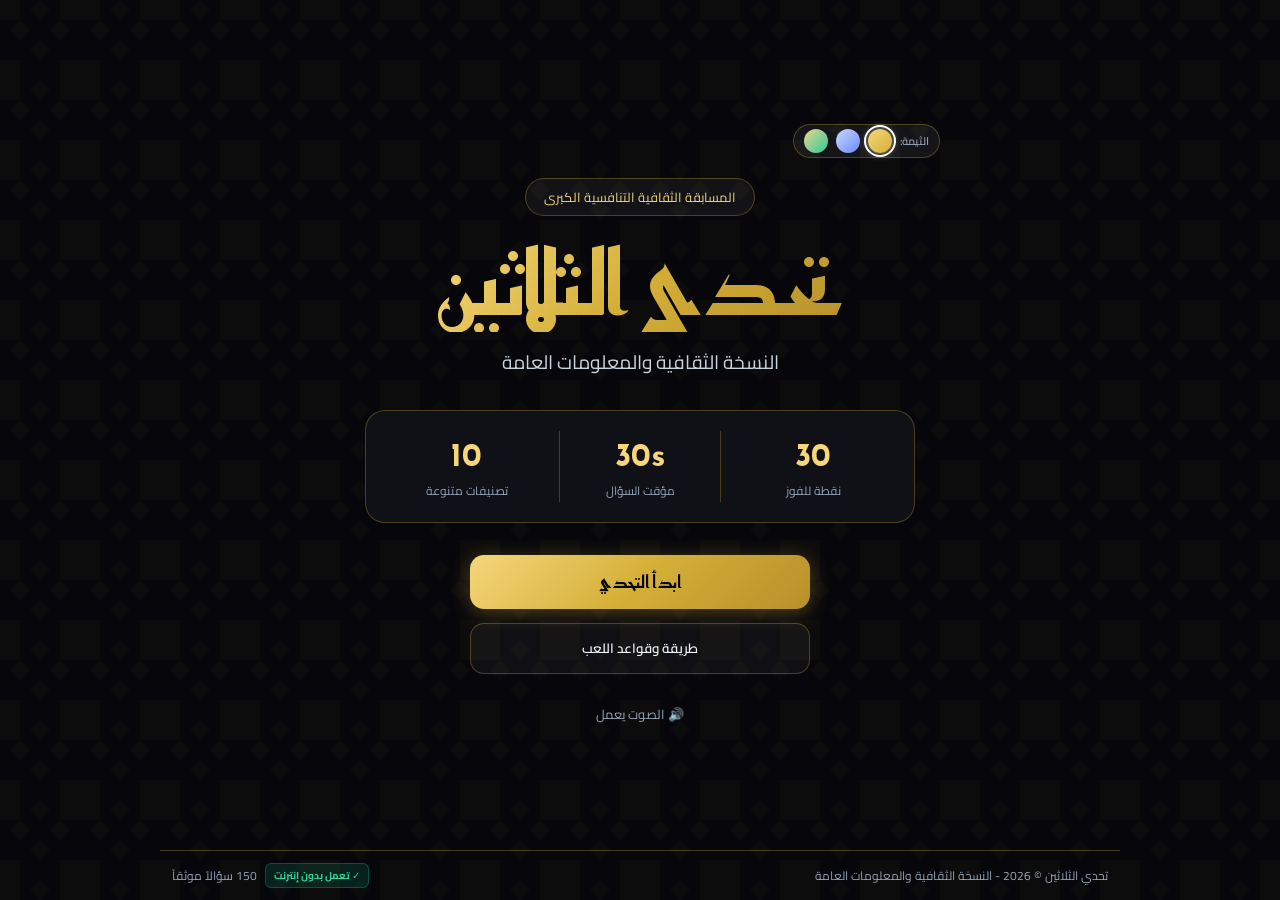
==== commit 89de4f88: "feat: refactor theme system with light/dark support - Implement `data-mode` (light/dark/auto) and `d" ====
--- a/public/tahadi-al-thalatheen.html
+++ b/public/tahadi-al-thalatheen.html
@@ -1,5 +1,5 @@
 <!DOCTYPE html>
-<html lang="ar" dir="rtl" data-theme="gold">
+<html lang="ar" dir="rtl" data-mode="dark" data-accent="gold">
 <head>
   <meta charset="UTF-8">
   <meta name="viewport" content="width=device-width, initial-scale=1.0, maximum-scale=1.0, user-scalable=no">
@@ -17,12 +17,27 @@
 
   <!-- Immediate Theme Initializer to Prevent Flash of Unstyled Theme -->
   <script>
-    try {
-      const savedTheme = localStorage.getItem('tahadi_theme');
-      if (savedTheme && ['gold', 'royal-blue', 'emerald'].includes(savedTheme)) {
-        document.documentElement.setAttribute('data-theme', savedTheme);
-      }
-    } catch(e) {}
+    (function() {
+      try {
+        var mode = localStorage.getItem('tahadi_color_mode') || 'dark';
+        var accent = localStorage.getItem('tahadi_accent_color') || 'gold';
+        var legacy = localStorage.getItem('tahadi_theme');
+        if (legacy) {
+          if (['gold', 'royal-blue', 'emerald'].indexOf(legacy) !== -1) accent = legacy;
+          if (legacy === 'auto') mode = 'auto';
+        }
+        var resolvedMode = mode;
+        if (mode === 'auto') {
+          resolvedMode = window.matchMedia && window.matchMedia('(prefers-color-scheme: dark)').matches ? 'dark' : 'light';
+        }
+        document.documentElement.setAttribute('data-mode', resolvedMode);
+        document.documentElement.setAttribute('data-accent', accent);
+        var meta = document.getElementById('metaThemeColor');
+        if (meta) {
+          meta.setAttribute('content', resolvedMode === 'light' ? '#FBF7EC' : '#07070B');
+        }
+      } catch(e) {}
+    })();
   </script>
 
   <!-- Google Fonts: Cairo (Questions & Body) + Reem Kufi (Titles & Display) -->
@@ -39,58 +54,86 @@
     }
 
     /* ========================================================
-       Theme Definitions via CSS Variables on :root & data-theme
+       Theme Definitions via CSS Variables on :root, data-mode, data-accent
        ======================================================== */
-    :root, [data-theme="gold"] {
+    :root, [data-mode="dark"] {
       --font-question: "Cairo", "Tajawal", system-ui, -apple-system, "Segoe UI", sans-serif;
       --bg-dark: #07070B;
+      --page-bg: #07070B;
       --bg-surface: #0E0E16;
       --bg-card: rgba(18, 18, 26, 0.85);
+      --text-main: #F1F5F9;
+      --text-muted: #94A3B8;
+      --timer-track: rgba(255, 255, 255, 0.1);
+      --pattern-opacity: 0.035;
+      --theme-meta: #07070B;
+    }
+
+    [data-mode="light"] {
+      --font-question: "Cairo", "Tajawal", system-ui, -apple-system, "Segoe UI", sans-serif;
+      --bg-dark: #FBF7EC;
+      --page-bg: linear-gradient(135deg, #FBF7EC 0%, #F6EEDB 50%, #EFE4CC 100%);
+      --bg-surface: #FFFFFF;
+      --bg-card: rgba(255, 255, 255, 0.9);
+      --text-main: #1E293B;
+      --text-muted: #64748B;
+      --timer-track: rgba(0, 0, 0, 0.08);
+      --pattern-opacity: 0.045;
+      --theme-meta: #FBF7EC;
+    }
+
+    [data-accent="gold"] {
       --accent-primary: #D4AF37;
       --accent-light: #F5D77A;
       --accent-dark: #B8902B;
-      --text-main: #F1F5F9;
-      --text-muted: #94A3B8;
-      --border-accent: rgba(212, 175, 55, 0.25);
+      --border-accent: rgba(212, 175, 55, 0.3);
       --glow-accent: rgba(212, 175, 55, 0.35);
       --pattern-color: %23D4AF37;
-      --theme-meta: #07070B;
-    }
-
-    [data-theme="royal-blue"] {
-      --font-question: "Cairo", "Tajawal", system-ui, -apple-system, "Segoe UI", sans-serif;
-      --bg-dark: #060B1A;
-      --bg-surface: #0A132C;
-      --bg-card: rgba(15, 27, 61, 0.85);
+    }
+    [data-mode="light"][data-accent="gold"] {
+      --accent-primary: #B8860B;
+      --accent-light: #8C6200;
+      --accent-dark: #664400;
+      --border-accent: rgba(184, 134, 11, 0.3);
+      --glow-accent: rgba(184, 134, 11, 0.2);
+    }
+
+    [data-accent="royal-blue"] {
       --accent-primary: #6C8CFF;
       --accent-light: #C9D6FF;
       --accent-dark: #3B62E0;
-      --text-main: #F0F4FF;
-      --text-muted: #8DA2D4;
       --border-accent: rgba(108, 140, 255, 0.3);
       --glow-accent: rgba(108, 140, 255, 0.4);
       --pattern-color: %236C8CFF;
-      --theme-meta: #060B1A;
-    }
-
-    [data-theme="emerald"] {
-      --font-question: "Cairo", "Tajawal", system-ui, -apple-system, "Segoe UI", sans-serif;
-      --bg-dark: #04120E;
-      --bg-surface: #071D17;
-      --bg-card: rgba(11, 42, 33, 0.85);
+    }
+    [data-mode="light"][data-accent="royal-blue"] {
+      --accent-primary: #2563EB;
+      --accent-light: #1D4ED8;
+      --accent-dark: #1E40AF;
+      --border-accent: rgba(37, 99, 235, 0.3);
+      --glow-accent: rgba(37, 99, 235, 0.2);
+    }
+
+    [data-accent="emerald"] {
       --accent-primary: #2ECC9A;
       --accent-light: #E8D48B;
       --accent-dark: #1B8E68;
-      --text-main: #F0FDF8;
-      --text-muted: #7AAFA0;
       --border-accent: rgba(46, 204, 154, 0.3);
       --glow-accent: rgba(46, 204, 154, 0.4);
       --pattern-color: %232ECC9A;
-      --theme-meta: #04120E;
+    }
+    [data-mode="light"][data-accent="emerald"] {
+      --accent-primary: #059669;
+      --accent-light: #047857;
+      --accent-dark: #065F46;
+      --border-accent: rgba(5, 150, 105, 0.3);
+      --glow-accent: rgba(5, 150, 105, 0.2);
     }
 
     body {
+      background: var(--page-bg);
       background-color: var(--bg-dark);
+      color: var(--text-main);
       color: var(--text-main);
       font-family: 'Cairo', system-ui, -apple-system, sans-serif;
       min-height: 100vh;
@@ -1437,7 +1480,7 @@
               <!-- مؤقت SVG الدائري -->
               <div id="timerContainer" style="position:relative; width:74px; height:74px; display:flex; align-items:center; justify-content:center;">
                 <svg width="74" height="74" style="transform:rotate(-90deg);">
-                  <circle cx="37" cy="37" r="31" stroke="rgba(255,255,255,0.08)" stroke-width="5" fill="transparent"/>
+                  <circle cx="37" cy="37" r="31" stroke="var(--timer-track)" stroke-width="5" fill="transparent"/>
                   <circle id="timerProgressCircle" cx="37" cy="37" r="31" stroke="var(--accent-primary)" stroke-width="5" fill="transparent"
                     stroke-dasharray="194.78" stroke-dashoffset="0" stroke-linecap="round" style="transition:stroke-dashoffset 0.08s linear, stroke 0.3s;"/>
                 </svg>
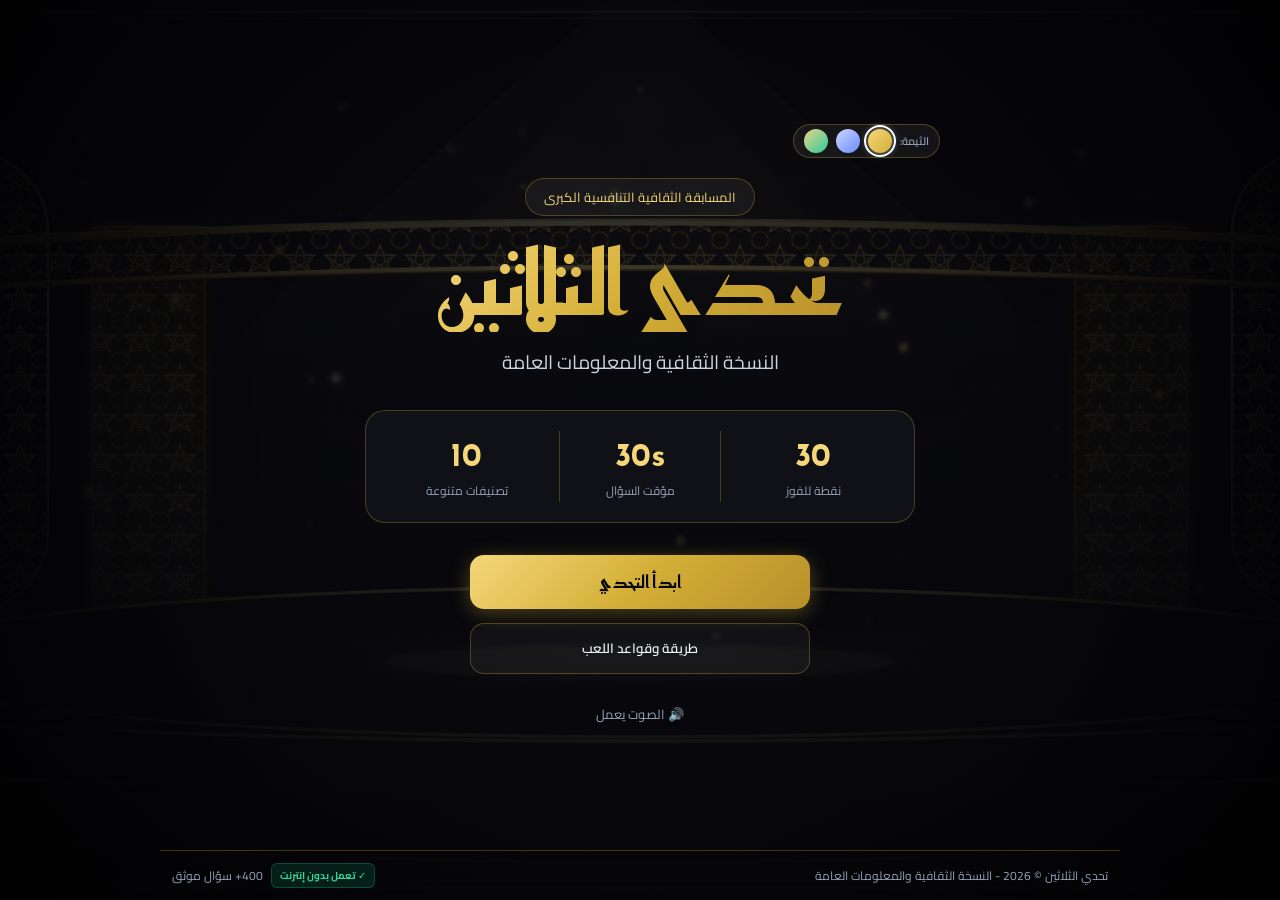
==== commit a6de5b85: "feat: expand question bank and add intro backgrounds - Integrate new question packs and extra conten" ====
--- a/public/tahadi-al-thalatheen.html
+++ b/public/tahadi-al-thalatheen.html
@@ -67,6 +67,18 @@
       --timer-track: rgba(255, 255, 255, 0.1);
       --pattern-opacity: 0.035;
       --theme-meta: #07070B;
+
+      /* Intro Stage Background (Dark Wide/Default) */
+      --bg-intro-img: url('./assets/bg-intro-dark-wide.webp');
+      --bg-intro-fallback: radial-gradient(ellipse at 50% 25%, rgba(212, 175, 55, 0.16) 0%, transparent 70%), linear-gradient(180deg, #07070B 0%, #0D0F1B 50%, #07070B 100%);
+      --bg-intro-overlay: radial-gradient(ellipse at 50% 40%, rgba(7, 7, 11, 0.58) 0%, rgba(7, 7, 11, 0.82) 65%, rgba(3, 3, 6, 0.95) 100%), linear-gradient(180deg, rgba(7, 7, 11, 0.72) 0%, rgba(7, 7, 11, 0.42) 35%, rgba(7, 7, 11, 0.88) 100%);
+      --bg-intro-vignette: radial-gradient(circle at center, transparent 45%, rgba(0, 0, 0, 0.65) 100%);
+    }
+
+    @media (orientation: portrait), (max-aspect-ratio: 1/1) {
+      :root, [data-mode="dark"] {
+        --bg-intro-img: url('./assets/bg-intro-dark-tall.webp');
+      }
     }
 
     [data-mode="light"] {
@@ -80,6 +92,18 @@
       --timer-track: rgba(0, 0, 0, 0.08);
       --pattern-opacity: 0.045;
       --theme-meta: #FBF7EC;
+
+      /* Intro Stage Background (Light Wide/Default) */
+      --bg-intro-img: url('./assets/bg-intro-light-wide.webp');
+      --bg-intro-fallback: radial-gradient(ellipse at 50% 25%, rgba(184, 134, 11, 0.16) 0%, transparent 70%), linear-gradient(180deg, #FBF7EC 0%, #F3EBD7 50%, #EFE4CC 100%);
+      --bg-intro-overlay: radial-gradient(ellipse at 50% 40%, rgba(251, 247, 236, 0.68) 0%, rgba(246, 238, 219, 0.86) 65%, rgba(235, 222, 195, 0.95) 100%), linear-gradient(180deg, rgba(251, 247, 236, 0.78) 0%, rgba(251, 247, 236, 0.48) 35%, rgba(241, 232, 211, 0.92) 100%);
+      --bg-intro-vignette: radial-gradient(circle at center, transparent 50%, rgba(120, 95, 45, 0.28) 100%);
+    }
+
+    @media (orientation: portrait), (max-aspect-ratio: 1/1) {
+      [data-mode="light"] {
+        --bg-intro-img: url('./assets/bg-intro-light-tall.webp');
+      }
     }
 
     [data-accent="gold"] {
@@ -302,6 +326,41 @@
       animation: flamePulse 1s infinite ease-in-out;
     }
 
+    /* Intro Stage Luxury Background */
+    .intro-stage-container {
+      position: fixed;
+      inset: 0;
+      width: 100vw;
+      height: 100vh;
+      z-index: 0;
+      pointer-events: none;
+      overflow: hidden;
+      background-image: 
+        var(--bg-intro-vignette),
+        var(--bg-intro-overlay),
+        var(--bg-intro-img),
+        var(--bg-intro-fallback);
+      background-size: cover, cover, cover, cover;
+      background-position: center center, center center, center center, center center;
+      background-repeat: no-repeat;
+      transition: opacity 0.5s ease-in-out;
+    }
+
+    @keyframes stageLightPulse {
+      0%, 100% { opacity: 0.96; transform: scale(1); }
+      50% { opacity: 1; transform: scale(1.015); }
+    }
+
+    .intro-stage-animated {
+      animation: stageLightPulse 14s ease-in-out infinite;
+    }
+
+    @media (prefers-reduced-motion: reduce) {
+      .intro-stage-animated {
+        animation: none !important;
+      }
+    }
+
     /* Modals */
     .modal-overlay {
       position: fixed;
@@ -390,7 +449,7 @@
       <span id="pwaOfflineBadge" style="display:none; padding:2px 8px; border-radius:6px; font-size:10px; font-weight:700; background:rgba(16,185,129,0.15); color:#34D399; border:1px solid rgba(16,185,129,0.3);">
         ✓ تعمل بدون إنترنت
       </span>
-      <span>150 سؤالاً موثقاً</span>
+      <span>400+ سؤال موثق</span>
     </div>
   </footer>
 
@@ -580,7 +639,8 @@
 
     const ALL_CATEGORIES = [
       'تاريخ', 'جغرافيا', 'علوم', 'ثقافة إسلامية', 'أدب وشعر عربي', 
-      'فنون وسينما', 'تقنية', 'لغة عربية', 'اقتصاد ومال', 'ألغاز ومنطق'
+      'فنون وسينما', 'تقنية', 'لغة عربية', 'اقتصاد ومال', 'ألغاز ومنطق',
+      'الرياضة', 'الرياضيات', 'قواعد الإنجليزية'
     ];
 
     // ==========================================
@@ -1089,7 +1149,8 @@
     // --- الشاشة الافتتاحية ---
     function renderSplash() {
       appEl.innerHTML = `
-        <div style="flex:1; display:flex; flex-direction:column; align-items:center; justify-content:center; text-align:center; padding:16px 0;">
+        <div class="intro-stage-container intro-stage-animated" aria-hidden="true"></div>
+        <div style="position:relative; z-index:10; flex:1; display:flex; flex-direction:column; align-items:center; justify-content:center; text-align:center; padding:16px 0;">
           <!-- Top Row with Theme Switcher & PWA Install Button -->
           <div style="display:flex; justify-content:space-between; align-items:center; width:100%; max-width:600px; margin-bottom:20px;">
             ${renderThemeSwitcher()}
@@ -1209,7 +1270,7 @@
             <div style="margin-bottom:28px;">
               <div style="display:flex; justify-content:space-between; align-items:center; margin-bottom:10px;">
                 <label style="font-size:13px; font-weight:700; color:#E2E8F0;">
-                  اختيار التصنيفات (${state.selectedCategories.length} من 10 مختارة - الأدنى 3):
+                  اختيار التصنيفات (${state.selectedCategories.length} من ${ALL_CATEGORIES.length} مختارة - الأدنى 3):
                 </label>
                 <div style="display:flex; gap:12px; font-size:12px;">
                   <span style="color:var(--accent-light); cursor:pointer;" onclick="selectRandomCat();">عشوائي (5)</span>
